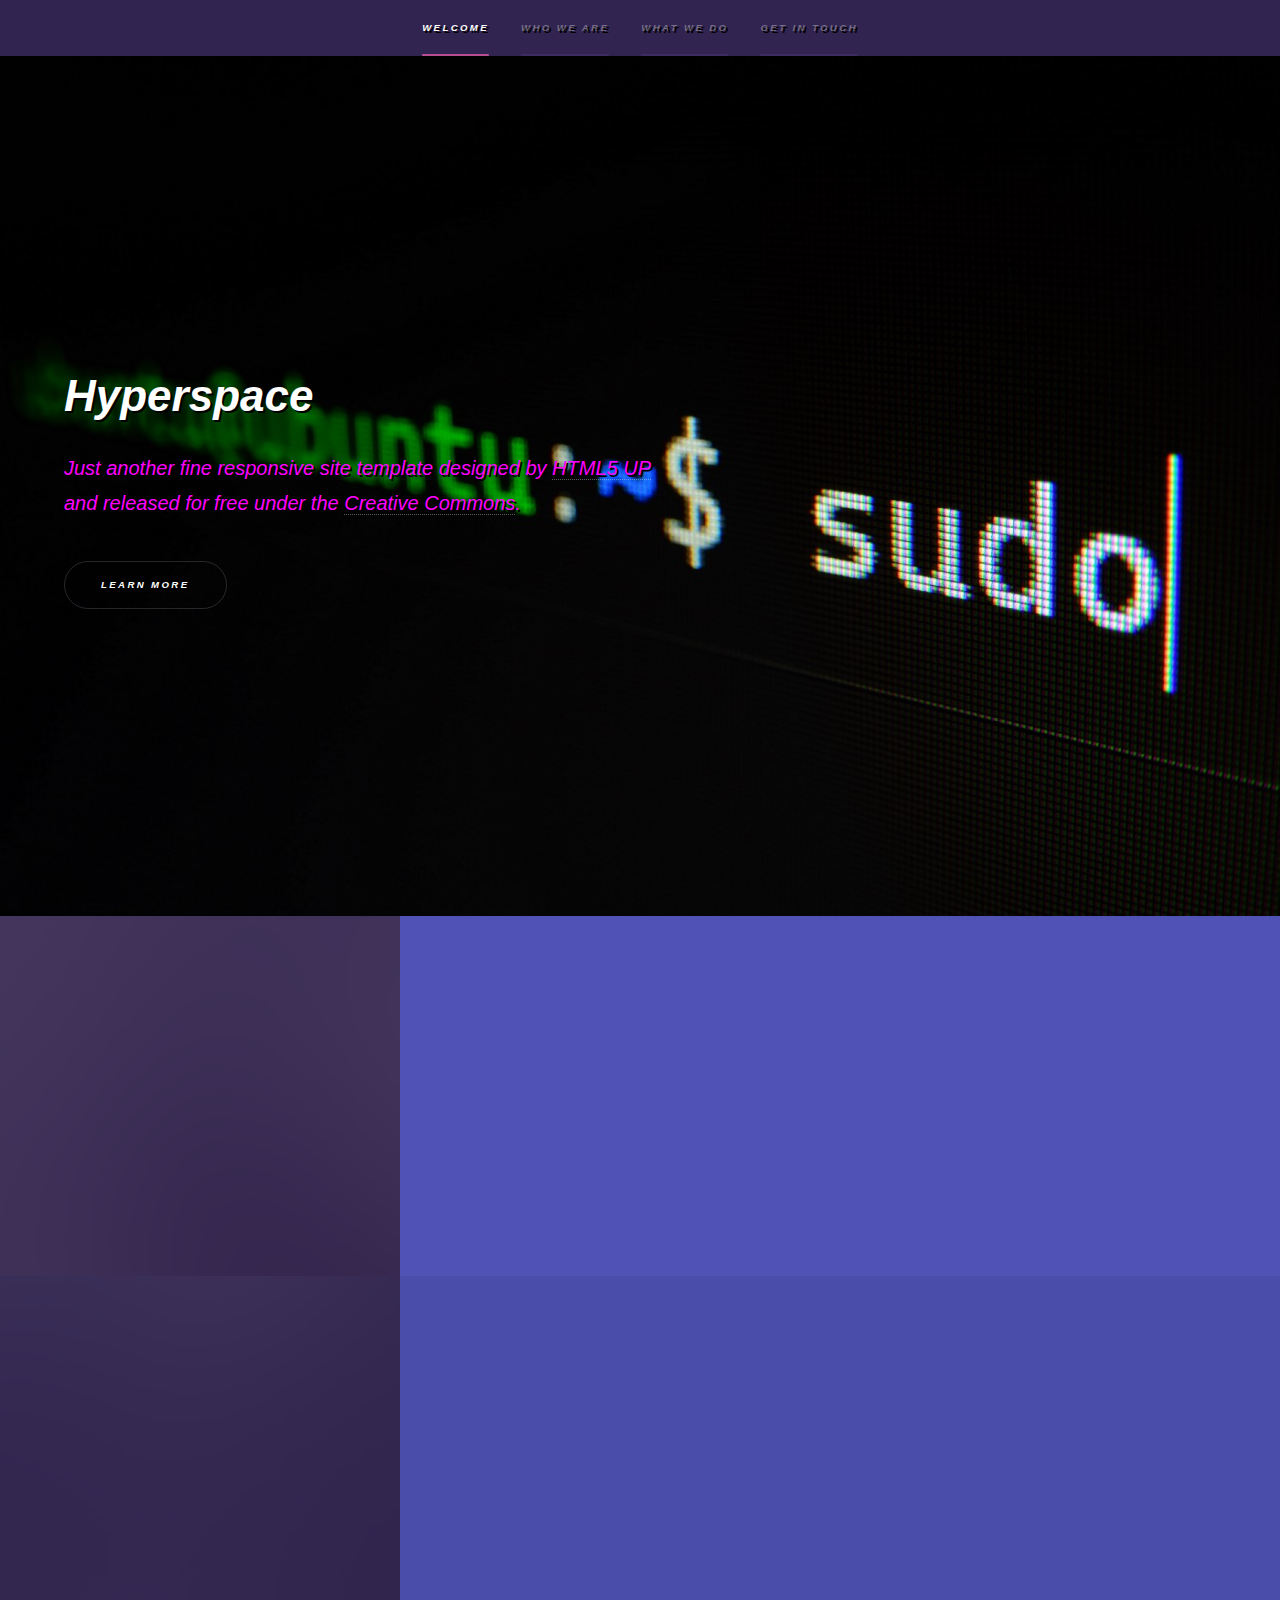
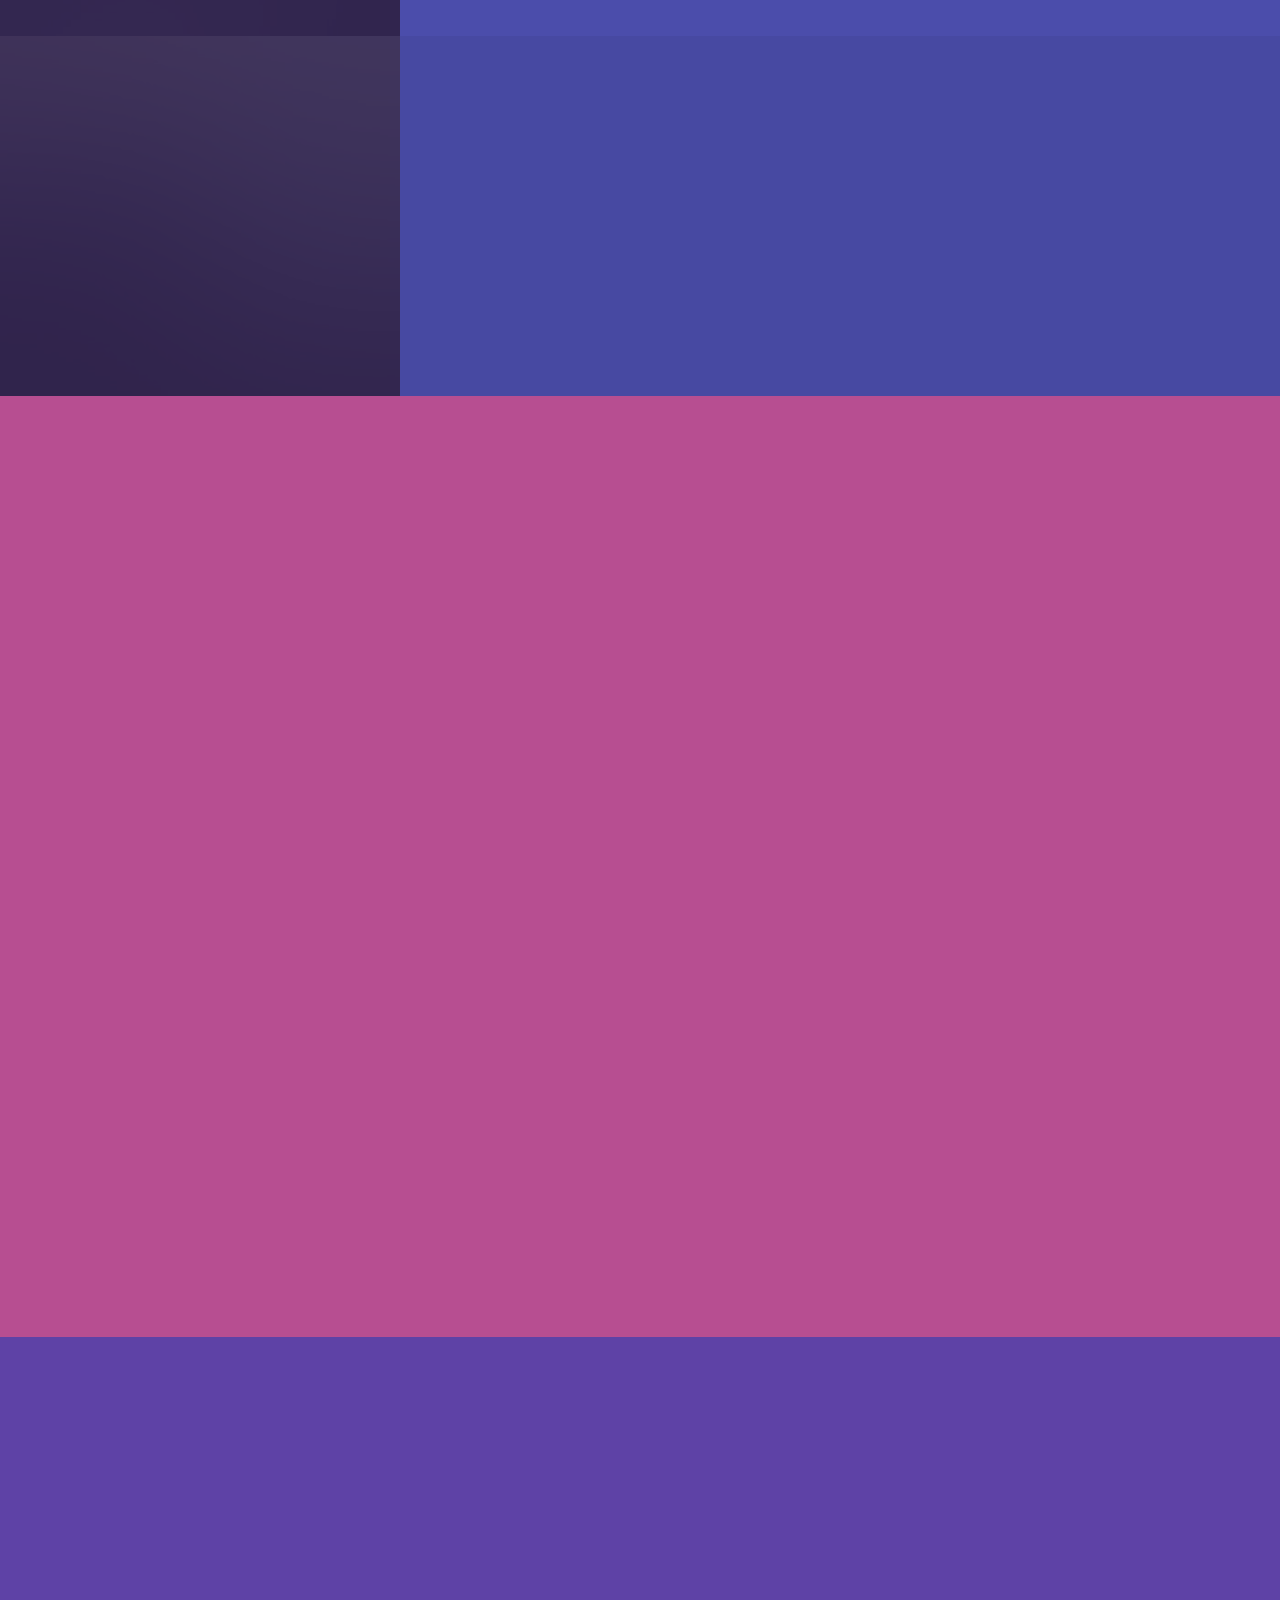
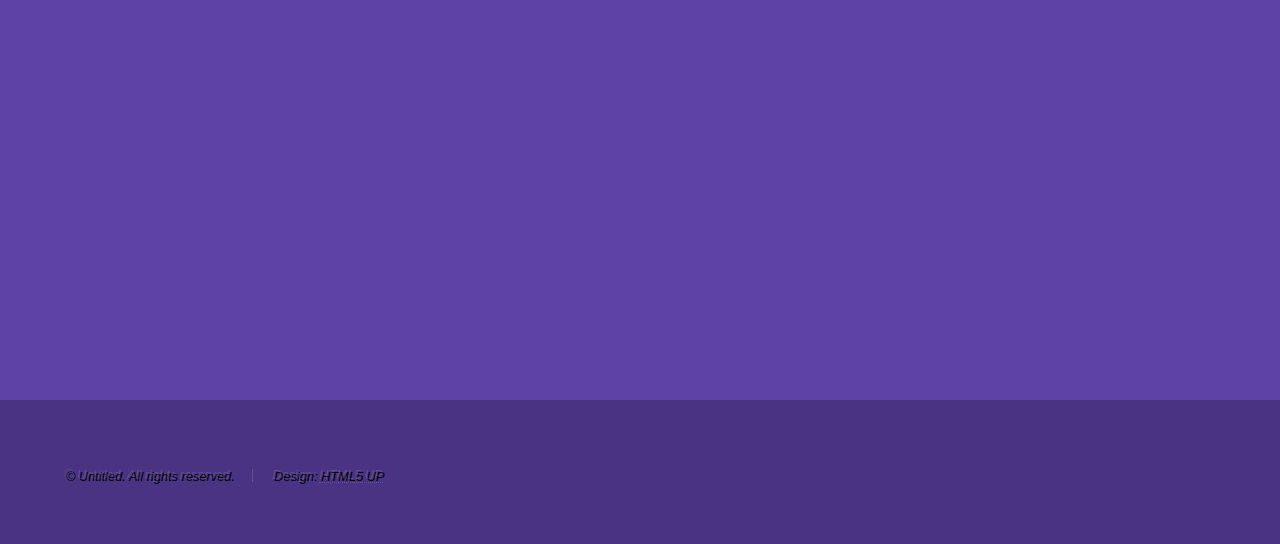
==== index-backup.html @ 80ec7b7c "j" ====
<!DOCTYPE HTML>
<!--
	Hyperspace by HTML5 UP
	html5up.net | @ajlkn
	Free for personal and commercial use under the CCA 3.0 license (html5up.net/license)
-->
<html>
	<head>
		<title>Hyperspace by HTML5 UP</title>
		<meta charset="utf-8" />
		<meta name="viewport" content="width=device-width, initial-scale=1, user-scalable=no" />
		<link rel="stylesheet" href="assets/css/main.css" />
		<noscript><link rel="stylesheet" href="assets/css/noscript.css" /></noscript>
	</head>
	<body class="is-preload">

		<!-- Sidebar -->
			<section id="sidebar">
				<div class="inner">
					<nav>
						<ul>
							<li><a href="#intro">Welcome</a></li>
							<li><a href="#one">Who we are</a></li>
							<li><a href="#two">What we do</a></li>
							<li><a href="#three">Get in touch</a></li>
						</ul>
					</nav>
				</div>
			</section>

		<!-- Wrapper -->
			<div id="wrapper">

				<!-- Intro -->
					<section id="intro" class="wrapper style1 fullscreen fade-up">
						<div class="inner">
							<h1>Hyperspace</h1>
							<p>Just another fine responsive site template designed by <a href="http://html5up.net">HTML5 UP</a><br />
							and released for free under the <a href="http://html5up.net/license">Creative Commons</a>.</p>
							<ul class="actions">
								<li><a href="#one" class="button scrolly">Learn more</a></li>
							</ul>
						</div>
					</section>

				<!-- One -->
					<section id="one" class="wrapper style2 spotlights">
						<section>
							<a href="#" class="image"><img src="images/pic01.jpg" alt="" data-position="center center" /></a>
							<div class="content">
								<div class="inner">
									<h2>Sed ipsum dolor</h2>
									<p>Phasellus convallis elit id ullamcorper pulvinar. Duis aliquam turpis mauris, eu ultricies erat malesuada quis. Aliquam dapibus.</p>
									<ul class="actions">
										<li><a href="generic.html" class="button">Learn more</a></li>
									</ul>
								</div>
							</div>
						</section>
						<section>
							<a href="#" class="image"><img src="images/pic02.jpg" alt="" data-position="top center" /></a>
							<div class="content">
								<div class="inner">
									<h2>Feugiat consequat</h2>
									<p>Phasellus convallis elit id ullamcorper pulvinar. Duis aliquam turpis mauris, eu ultricies erat malesuada quis. Aliquam dapibus.</p>
									<ul class="actions">
										<li><a href="generic.html" class="button">Learn more</a></li>
									</ul>
								</div>
							</div>
						</section>
						<section>
							<a href="#" class="image"><img src="images/pic03.jpg" alt="" data-position="25% 25%" /></a>
							<div class="content">
								<div class="inner">
									<h2>Ultricies aliquam</h2>
									<p>Phasellus convallis elit id ullamcorper pulvinar. Duis aliquam turpis mauris, eu ultricies erat malesuada quis. Aliquam dapibus.</p>
									<ul class="actions">
										<li><a href="generic.html" class="button">Learn more</a></li>
									</ul>
								</div>
							</div>
						</section>
					</section>

				<!-- Two -->
					<section id="two" class="wrapper style3 fade-up">
						<div class="inner">
							<h2>What we do</h2>
							<p>Phasellus convallis elit id ullamcorper pulvinar. Duis aliquam turpis mauris, eu ultricies erat malesuada quis. Aliquam dapibus, lacus eget hendrerit bibendum, urna est aliquam sem, sit amet imperdiet est velit quis lorem.</p>
							<div class="features">
								<section>
									<span class="icon solid major fa-code"></span>
									<h3>Lorem ipsum amet</h3>
									<p>Phasellus convallis elit id ullam corper amet et pulvinar. Duis aliquam turpis mauris, sed ultricies erat dapibus.</p>
								</section>
								<section>
									<span class="icon solid major fa-lock"></span>
									<h3>Aliquam sed nullam</h3>
									<p>Phasellus convallis elit id ullam corper amet et pulvinar. Duis aliquam turpis mauris, sed ultricies erat dapibus.</p>
								</section>
								<section>
									<span class="icon solid major fa-cog"></span>
									<h3>Sed erat ullam corper</h3>
									<p>Phasellus convallis elit id ullam corper amet et pulvinar. Duis aliquam turpis mauris, sed ultricies erat dapibus.</p>
								</section>
								<section>
									<span class="icon solid major fa-desktop"></span>
									<h3>Veroeros quis lorem</h3>
									<p>Phasellus convallis elit id ullam corper amet et pulvinar. Duis aliquam turpis mauris, sed ultricies erat dapibus.</p>
								</section>
								<section>
									<span class="icon solid major fa-link"></span>
									<h3>Urna quis bibendum</h3>
									<p>Phasellus convallis elit id ullam corper amet et pulvinar. Duis aliquam turpis mauris, sed ultricies erat dapibus.</p>
								</section>
								<section>
									<span class="icon major fa-gem"></span>
									<h3>Aliquam urna dapibus</h3>
									<p>Phasellus convallis elit id ullam corper amet et pulvinar. Duis aliquam turpis mauris, sed ultricies erat dapibus.</p>
								</section>
							</div>
							<ul class="actions">
								<li><a href="generic.html" class="button">Learn more</a></li>
							</ul>
						</div>
					</section>

				<!-- Three -->
					<section id="three" class="wrapper style1 fade-up">
						<div class="inner">
							<h2>Get in touch</h2>
							<p>Phasellus convallis elit id ullamcorper pulvinar. Duis aliquam turpis mauris, eu ultricies erat malesuada quis. Aliquam dapibus, lacus eget hendrerit bibendum, urna est aliquam sem, sit amet imperdiet est velit quis lorem.</p>
							<div class="split style1">
								<section>
									<form method="post" action="#">
										<div class="fields">
											<div class="field half">
												<label for="name">Name</label>
												<input type="text" name="name" id="name" />
											</div>
											<div class="field half">
												<label for="email">Email</label>
												<input type="text" name="email" id="email" />
											</div>
											<div class="field">
												<label for="message">Message</label>
												<textarea name="message" id="message" rows="5"></textarea>
											</div>
										</div>
										<ul class="actions">
											<li><a href="" class="button submit">Send Message</a></li>
										</ul>
									</form>
								</section>
								<section>
									<ul class="contact">
										<li>
											<h3>Address</h3>
											<span>12345 Somewhere Road #654<br />
											Nashville, TN 00000-0000<br />
											USA</span>
										</li>
										<li>
											<h3>Email</h3>
											<a href="#">user@untitled.tld</a>
										</li>
										<li>
											<h3>Phone</h3>
											<span>(000) 000-0000</span>
										</li>
										<li>
											<h3>Social</h3>
											<ul class="icons">
												<li><a href="#" class="icon brands fa-twitter"><span class="label">Twitter</span></a></li>
												<li><a href="#" class="icon brands fa-facebook-f"><span class="label">Facebook</span></a></li>
												<li><a href="#" class="icon brands fa-github"><span class="label">GitHub</span></a></li>
												<li><a href="#" class="icon brands fa-instagram"><span class="label">Instagram</span></a></li>
												<li><a href="#" class="icon brands fa-linkedin-in"><span class="label">LinkedIn</span></a></li>
											</ul>
										</li>
									</ul>
								</section>
							</div>
						</div>
					</section>

			</div>

		<!-- Footer -->
			<footer id="footer" class="wrapper style1-alt">
				<div class="inner">
					<ul class="menu">
						<li>&copy; Untitled. All rights reserved.</li><li>Design: <a href="http://html5up.net">HTML5 UP</a></li>
					</ul>
				</div>
			</footer>

		<!-- Scripts -->
			<script src="assets/js/jquery.min.js"></script>
			<script src="assets/js/jquery.scrollex.min.js"></script>
			<script src="assets/js/jquery.scrolly.min.js"></script>
			<script src="assets/js/browser.min.js"></script>
			<script src="assets/js/breakpoints.min.js"></script>
			<script src="assets/js/util.js"></script>
			<script src="assets/js/main.js"></script>

	</body>
</html>
---- assets/css/main.css ----
@import url(fontawesome-all.min.css);

/*
	Hyperspace by HTML5 UP
	html5up.net | @ajlkn
	Free for personal and commercial use under the CCA 3.0 license (html5up.net/license)
*/

html, body, div, span, applet, object,
iframe, h1, h2, h3, h4, h5, h6, p, blockquote,
pre, a, abbr, acronym, address, big, cite,
code, del, dfn, em, img, ins, kbd, q, s, samp,
small, strike, strong, sub, sup, tt, var, b,
u, i, center, dl, dt, dd, ol, ul, li, fieldset,
form, label, legend, table, caption, tbody,
tfoot, thead, tr, th, td, article, aside,
canvas, details, embed, figure, figcaption,
footer, header, hgroup, menu, nav, output, ruby,
section, summary, time, mark, audio, video {
	margin: 0;
	padding: 0;
	border: 0;
	font-size: 100%;
	font: inherit;
	vertical-align: baseline;}

article, aside, details, figcaption, figure,
footer, header, hgroup, menu, nav, section {
	display: block;}

body {
	line-height: 1;
}

ol, ul {
	list-style: none;
}

blockquote, q {
	quotes: none;
}

	blockquote:before, blockquote:after, q:before, q:after {
		content: '';
		content: none;
	}

table {
	border-collapse: collapse;
	border-spacing: 0;
}

body {
	-webkit-text-size-adjust: none;
}

mark {
	background-color: transparent;
	color: inherit;
}

input::-moz-focus-inner {
	border: 0;
	padding: 0;
}

input, select, textarea {
	-moz-appearance: none;
	-webkit-appearance: none;
	-ms-appearance: none;
	appearance: none;
}

/* Basic */

	@-ms-viewport {
		width: device-width;
	}

	body {
		-ms-overflow-style: scrollbar;
	}

	@media screen and (max-width: 480px) {

		html, body {
			min-width: 320px;
		}

	}

	html {
		box-sizing: border-box;
	}

	*, *:before, *:after {
		box-sizing: inherit;
	}

	body {
		background: #312450;
	}

		body.is-preload *, body.is-preload *:before, body.is-preload *:after {
			-moz-animation: none !important;
			-webkit-animation: none !important;
			-ms-animation: none !important;
			animation: none !important;
			-moz-transition: none !important;
			-webkit-transition: none !important;
			-ms-transition: none !important;
			transition: none !important;
		}

/* Type */

	body, input, select, textarea {
		color: rgba(255, 255, 255, 0.842);
		font-family: Arial, Helvetica, sans-serif;
		font-size: 16.5pt;
		font-weight: normal;
		line-height: 1.75;
		font-style: italic;
		text-shadow: 2px 2px black;
	}

		@media screen and (max-width: 1680px) {

			body, input, select, textarea {
				font-size: 13pt;
			}

		}

		@media screen and (max-width: 1280px) {

			body, input, select, textarea {
				font-size: 12pt;
			}

		}

		@media screen and (max-width: 360px) {

			body, input, select, textarea {
				font-size: 11pt;
			}

		}

	a {
		-moz-transition: color 0.2s ease, border-bottom-color 0.2s ease;
		-webkit-transition: color 0.2s ease, border-bottom-color 0.2s ease;
		-ms-transition: color 0.2s ease, border-bottom-color 0.2s ease;
		transition: color 0.2s ease, border-bottom-color 0.2s ease;
		border-bottom: dotted 1px rgba(255, 255, 255, 0.35);
		color: inherit;
		text-decoration: none;
	}

		a:hover {
			border-bottom-color: transparent;
			color: #ffffff;
		}

	strong, b {
		color: #ffffff;
		font-weight: bold;
	}

	em, i {
		font-style: italic;
	}

	p {
		margin: 0 0 2em 0;
	}

	h1, h2, h3, h4, h5, h6 {
		color: #ffffff;
		font-weight: bold;
		line-height: 1.5;
		margin: 0 0 0.5em 0;
	}

		h1 a, h2 a, h3 a, h4 a, h5 a, h6 a {
			color: inherit;
			text-decoration: none;
		}

	h1 {
		font-size: 2.75em;
	}

		h1.major {
			margin: 0 0 1.3em 0;
			position: relative;
			padding-bottom: 0.35em;
		}

			h1.major:after {
				background-image: -moz-linear-gradient(to right, #5e42a6, #b74e91);
				background-image: -webkit-linear-gradient(to right, #5e42a6, #b74e91);
				background-image: -ms-linear-gradient(to right, #5e42a6, #b74e91);
				background-image: linear-gradient(to right, #5e42a6, #b74e91);
				-moz-transition: max-width 0.2s ease;
				-webkit-transition: max-width 0.2s ease;
				-ms-transition: max-width 0.2s ease;
				transition: max-width 0.2s ease;
				border-radius: 0.2em;
				bottom: 0;
				content: '';
				height: 0.05em;
				position: absolute;
				right: 0;
				width: 100%;
			}

	h2 {
		font-size: 1.75em;
	}

	h3 {
		font-size: 1.1em;
	}

	h4 {
		font-size: 1em;
	}

	h5 {
		font-size: 0.8em;
	}

	h6 {
		font-size: 0.6em;
	}

	@media screen and (max-width: 736px) {

		h1 {
			font-size: 2em;
		}

		h2 {
			font-size: 1.25em;
		}

		h3 {
			font-size: 1em;
		}

		h4 {
			font-size: 0.8em;
		}

		h5 {
			font-size: 0.6em;
		}

		h6 {
			font-size: 0.6em;
		}

	}

	sub {
		font-size: 0.8em;
		position: relative;
		top: 0.5em;
	}

	sup {
		font-size: 0.8em;
		position: relative;
		top: -0.5em;
	}

	blockquote {
		border-left: solid 4px rgba(255, 255, 255, 0.15);
		font-style: italic;
		margin: 0 0 2em 0;
		padding: 0.5em 0 0.5em 2em;
	}

	code {
		background: rgba(255, 255, 255, 0.05);
		border-radius: 0.25em;
		border: solid 1px rgba(255, 255, 255, 0.15);
		font-family: "Courier New", monospace;
		font-size: 0.9em;
		margin: 0 0.25em;
		padding: 0.25em 0.65em;
	}

	pre {
		-webkit-overflow-scrolling: touch;
		font-family: "Courier New", monospace;
		font-size: 0.9em;
		margin: 0 0 2em 0;
	}

		pre code {
			display: block;
			line-height: 1.75em;
			padding: 1em 1.5em;
			overflow-x: auto;
		}

	hr {
		border: 0;
		border-bottom: solid 1px rgba(255, 255, 255, 0.15);
		margin: 2em 0;
	}

		hr.major {
			margin: 3em 0;
		}

	.align-left {
		text-align: left;
	}

	.align-center {
		text-align: center;
	}

	.align-right {
		text-align: right;
	}

/* Row */

	.row {
		display: flex;
		flex-wrap: wrap;
		box-sizing: border-box;
		align-items: stretch;
	}

		.row > * {
			box-sizing: border-box;
		}

		.row.gtr-uniform > * > :last-child {
			margin-bottom: 0;
		}

		.row.aln-left {
			justify-content: flex-start;
		}

		.row.aln-center {
			justify-content: center;
		}

		.row.aln-right {
			justify-content: flex-end;
		}

		.row.aln-top {
			align-items: flex-start;
		}

		.row.aln-middle {
			align-items: center;
		}

		.row.aln-bottom {
			align-items: flex-end;
		}

		.row > .imp {
			order: -1;
		}

		.row > .col-1 {
			width: 8.33333%;
		}

		.row > .off-1 {
			margin-left: 8.33333%;
		}

		.row > .col-2 {
			width: 16.66667%;
		}

		.row > .off-2 {
			margin-left: 16.66667%;
		}

		.row > .col-3 {
			width: 25%;
		}

		.row > .off-3 {
			margin-left: 25%;
		}

		.row > .col-4 {
			width: 33.33333%;
		}

		.row > .off-4 {
			margin-left: 33.33333%;
		}

		.row > .col-5 {
			width: 41.66667%;
		}

		.row > .off-5 {
			margin-left: 41.66667%;
		}

		.row > .col-6 {
			width: 50%;
		}

		.row > .off-6 {
			margin-left: 50%;
		}

		.row > .col-7 {
			width: 58.33333%;
		}

		.row > .off-7 {
			margin-left: 58.33333%;
		}

		.row > .col-8 {
			width: 66.66667%;
		}

		.row > .off-8 {
			margin-left: 66.66667%;
		}

		.row > .col-9 {
			width: 75%;
		}

		.row > .off-9 {
			margin-left: 75%;
		}

		.row > .col-10 {
			width: 83.33333%;
		}

		.row > .off-10 {
			margin-left: 83.33333%;
		}

		.row > .col-11 {
			width: 91.66667%;
		}

		.row > .off-11 {
			margin-left: 91.66667%;
		}

		.row > .col-12 {
			width: 100%;
		}

		.row > .off-12 {
			margin-left: 100%;
		}

		.row.gtr-0 {
			margin-top: 0;
			margin-left: 0em;
		}

			.row.gtr-0 > * {
				padding: 0 0 0 0em;
			}

			.row.gtr-0.gtr-uniform {
				margin-top: 0em;
			}

				.row.gtr-0.gtr-uniform > * {
					padding-top: 0em;
				}

		.row.gtr-25 {
			margin-top: 0;
			margin-left: -0.375em;
		}

			.row.gtr-25 > * {
				padding: 0 0 0 0.375em;
			}

			.row.gtr-25.gtr-uniform {
				margin-top: -0.375em;
			}

				.row.gtr-25.gtr-uniform > * {
					padding-top: 0.375em;
				}

		.row.gtr-50 {
			margin-top: 0;
			margin-left: -0.75em;
		}

			.row.gtr-50 > * {
				padding: 0 0 0 0.75em;
			}

			.row.gtr-50.gtr-uniform {
				margin-top: -0.75em;
			}

				.row.gtr-50.gtr-uniform > * {
					padding-top: 0.75em;
				}

		.row {
			margin-top: 0;
			margin-left: -1.5em;
		}

			.row > * {
				padding: 0 0 0 1.5em;
			}

			.row.gtr-uniform {
				margin-top: -1.5em;
			}

				.row.gtr-uniform > * {
					padding-top: 1.5em;
				}

		.row.gtr-150 {
			margin-top: 0;
			margin-left: -2.25em;
		}

			.row.gtr-150 > * {
				padding: 0 0 0 2.25em;
			}

			.row.gtr-150.gtr-uniform {
				margin-top: -2.25em;
			}

				.row.gtr-150.gtr-uniform > * {
					padding-top: 2.25em;
				}

		.row.gtr-200 {
			margin-top: 0;
			margin-left: -3em;
		}

			.row.gtr-200 > * {
				padding: 0 0 0 3em;
			}

			.row.gtr-200.gtr-uniform {
				margin-top: -3em;
			}

				.row.gtr-200.gtr-uniform > * {
					padding-top: 3em;
				}

		@media screen and (max-width: 1680px) {

			.row {
				display: flex;
				flex-wrap: wrap;
				box-sizing: border-box;
				align-items: stretch;
			}

				.row > * {
					box-sizing: border-box;
				}

				.row.gtr-uniform > * > :last-child {
					margin-bottom: 0;
				}

				.row.aln-left {
					justify-content: flex-start;
				}

				.row.aln-center {
					justify-content: center;
				}

				.row.aln-right {
					justify-content: flex-end;
				}

				.row.aln-top {
					align-items: flex-start;
				}

				.row.aln-middle {
					align-items: center;
				}

				.row.aln-bottom {
					align-items: flex-end;
				}

				.row > .imp-xlarge {
					order: -1;
				}

				.row > .col-1-xlarge {
					width: 8.33333%;
				}

				.row > .off-1-xlarge {
					margin-left: 8.33333%;
				}

				.row > .col-2-xlarge {
					width: 16.66667%;
				}

				.row > .off-2-xlarge {
					margin-left: 16.66667%;
				}

				.row > .col-3-xlarge {
					width: 25%;
				}

				.row > .off-3-xlarge {
					margin-left: 25%;
				}

				.row > .col-4-xlarge {
					width: 33.33333%;
				}

				.row > .off-4-xlarge {
					margin-left: 33.33333%;
				}

				.row > .col-5-xlarge {
					width: 41.66667%;
				}

				.row > .off-5-xlarge {
					margin-left: 41.66667%;
				}

				.row > .col-6-xlarge {
					width: 50%;
				}

				.row > .off-6-xlarge {
					margin-left: 50%;
				}

				.row > .col-7-xlarge {
					width: 58.33333%;
				}

				.row > .off-7-xlarge {
					margin-left: 58.33333%;
				}

				.row > .col-8-xlarge {
					width: 66.66667%;
				}

				.row > .off-8-xlarge {
					margin-left: 66.66667%;
				}

				.row > .col-9-xlarge {
					width: 75%;
				}

				.row > .off-9-xlarge {
					margin-left: 75%;
				}

				.row > .col-10-xlarge {
					width: 83.33333%;
				}

				.row > .off-10-xlarge {
					margin-left: 83.33333%;
				}

				.row > .col-11-xlarge {
					width: 91.66667%;
				}

				.row > .off-11-xlarge {
					margin-left: 91.66667%;
				}

				.row > .col-12-xlarge {
					width: 100%;
				}

				.row > .off-12-xlarge {
					margin-left: 100%;
				}

				.row.gtr-0 {
					margin-top: 0;
					margin-left: 0em;
				}

					.row.gtr-0 > * {
						padding: 0 0 0 0em;
					}

					.row.gtr-0.gtr-uniform {
						margin-top: 0em;
					}

						.row.gtr-0.gtr-uniform > * {
							padding-top: 0em;
						}

				.row.gtr-25 {
					margin-top: 0;
					margin-left: -0.375em;
				}

					.row.gtr-25 > * {
						padding: 0 0 0 0.375em;
					}

					.row.gtr-25.gtr-uniform {
						margin-top: -0.375em;
					}

						.row.gtr-25.gtr-uniform > * {
							padding-top: 0.375em;
						}

				.row.gtr-50 {
					margin-top: 0;
					margin-left: -0.75em;
				}

					.row.gtr-50 > * {
						padding: 0 0 0 0.75em;
					}

					.row.gtr-50.gtr-uniform {
						margin-top: -0.75em;
					}

						.row.gtr-50.gtr-uniform > * {
							padding-top: 0.75em;
						}

				.row {
					margin-top: 0;
					margin-left: -1.5em;
				}

					.row > * {
						padding: 0 0 0 1.5em;
					}

					.row.gtr-uniform {
						margin-top: -1.5em;
					}

						.row.gtr-uniform > * {
							padding-top: 1.5em;
						}

				.row.gtr-150 {
					margin-top: 0;
					margin-left: -2.25em;
				}

					.row.gtr-150 > * {
						padding: 0 0 0 2.25em;
					}

					.row.gtr-150.gtr-uniform {
						margin-top: -2.25em;
					}

						.row.gtr-150.gtr-uniform > * {
							padding-top: 2.25em;
						}

				.row.gtr-200 {
					margin-top: 0;
					margin-left: -3em;
				}

					.row.gtr-200 > * {
						padding: 0 0 0 3em;
					}

					.row.gtr-200.gtr-uniform {
						margin-top: -3em;
					}

						.row.gtr-200.gtr-uniform > * {
							padding-top: 3em;
						}

		}

		@media screen and (max-width: 1280px) {

			.row {
				display: flex;
				flex-wrap: wrap;
				box-sizing: border-box;
				align-items: stretch;
			}

				.row > * {
					box-sizing: border-box;
				}

				.row.gtr-uniform > * > :last-child {
					margin-bottom: 0;
				}

				.row.aln-left {
					justify-content: flex-start;
				}

				.row.aln-center {
					justify-content: center;
				}

				.row.aln-right {
					justify-content: flex-end;
				}

				.row.aln-top {
					align-items: flex-start;
				}

				.row.aln-middle {
					align-items: center;
				}

				.row.aln-bottom {
					align-items: flex-end;
				}

				.row > .imp-large {
					order: -1;
				}

				.row > .col-1-large {
					width: 8.33333%;
				}

				.row > .off-1-large {
					margin-left: 8.33333%;
				}

				.row > .col-2-large {
					width: 16.66667%;
				}

				.row > .off-2-large {
					margin-left: 16.66667%;
				}

				.row > .col-3-large {
					width: 25%;
				}

				.row > .off-3-large {
					margin-left: 25%;
				}

				.row > .col-4-large {
					width: 33.33333%;
				}

				.row > .off-4-large {
					margin-left: 33.33333%;
				}

				.row > .col-5-large {
					width: 41.66667%;
				}

				.row > .off-5-large {
					margin-left: 41.66667%;
				}

				.row > .col-6-large {
					width: 50%;
				}

				.row > .off-6-large {
					margin-left: 50%;
				}

				.row > .col-7-large {
					width: 58.33333%;
				}

				.row > .off-7-large {
					margin-left: 58.33333%;
				}

				.row > .col-8-large {
					width: 66.66667%;
				}

				.row > .off-8-large {
					margin-left: 66.66667%;
				}

				.row > .col-9-large {
					width: 75%;
				}

				.row > .off-9-large {
					margin-left: 75%;
				}

				.row > .col-10-large {
					width: 83.33333%;
				}

				.row > .off-10-large {
					margin-left: 83.33333%;
				}

				.row > .col-11-large {
					width: 91.66667%;
				}

				.row > .off-11-large {
					margin-left: 91.66667%;
				}

				.row > .col-12-large {
					width: 100%;
				}

				.row > .off-12-large {
					margin-left: 100%;
				}

				.row.gtr-0 {
					margin-top: 0;
					margin-left: 0em;
				}

					.row.gtr-0 > * {
						padding: 0 0 0 0em;
					}

					.row.gtr-0.gtr-uniform {
						margin-top: 0em;
					}

						.row.gtr-0.gtr-uniform > * {
							padding-top: 0em;
						}

				.row.gtr-25 {
					margin-top: 0;
					margin-left: -0.375em;
				}

					.row.gtr-25 > * {
						padding: 0 0 0 0.375em;
					}

					.row.gtr-25.gtr-uniform {
						margin-top: -0.375em;
					}

						.row.gtr-25.gtr-uniform > * {
							padding-top: 0.375em;
						}

				.row.gtr-50 {
					margin-top: 0;
					margin-left: -0.75em;
				}

					.row.gtr-50 > * {
						padding: 0 0 0 0.75em;
					}

					.row.gtr-50.gtr-uniform {
						margin-top: -0.75em;
					}

						.row.gtr-50.gtr-uniform > * {
							padding-top: 0.75em;
						}

				.row {
					margin-top: 0;
					margin-left: -1.5em;
				}

					.row > * {
						padding: 0 0 0 1.5em;
					}

					.row.gtr-uniform {
						margin-top: -1.5em;
					}

						.row.gtr-uniform > * {
							padding-top: 1.5em;
						}

				.row.gtr-150 {
					margin-top: 0;
					margin-left: -2.25em;
				}

					.row.gtr-150 > * {
						padding: 0 0 0 2.25em;
					}

					.row.gtr-150.gtr-uniform {
						margin-top: -2.25em;
					}

						.row.gtr-150.gtr-uniform > * {
							padding-top: 2.25em;
						}

				.row.gtr-200 {
					margin-top: 0;
					margin-left: -3em;
				}

					.row.gtr-200 > * {
						padding: 0 0 0 3em;
					}

					.row.gtr-200.gtr-uniform {
						margin-top: -3em;
					}

						.row.gtr-200.gtr-uniform > * {
							padding-top: 3em;
						}

		}

		@media screen and (max-width: 980px) {

			.row {
				display: flex;
				flex-wrap: wrap;
				box-sizing: border-box;
				align-items: stretch;
			}

				.row > * {
					box-sizing: border-box;
				}

				.row.gtr-uniform > * > :last-child {
					margin-bottom: 0;
				}

				.row.aln-left {
					justify-content: flex-start;
				}

				.row.aln-center {
					justify-content: center;
				}

				.row.aln-right {
					justify-content: flex-end;
				}

				.row.aln-top {
					align-items: flex-start;
				}

				.row.aln-middle {
					align-items: center;
				}

				.row.aln-bottom {
					align-items: flex-end;
				}

				.row > .imp-medium {
					order: -1;
				}

				.row > .col-1-medium {
					width: 8.33333%;
				}

				.row > .off-1-medium {
					margin-left: 8.33333%;
				}

				.row > .col-2-medium {
					width: 16.66667%;
				}

				.row > .off-2-medium {
					margin-left: 16.66667%;
				}

				.row > .col-3-medium {
					width: 25%;
				}

				.row > .off-3-medium {
					margin-left: 25%;
				}

				.row > .col-4-medium {
					width: 33.33333%;
				}

				.row > .off-4-medium {
					margin-left: 33.33333%;
				}

				.row > .col-5-medium {
					width: 41.66667%;
				}

				.row > .off-5-medium {
					margin-left: 41.66667%;
				}

				.row > .col-6-medium {
					width: 50%;
				}

				.row > .off-6-medium {
					margin-left: 50%;
				}

				.row > .col-7-medium {
					width: 58.33333%;
				}

				.row > .off-7-medium {
					margin-left: 58.33333%;
				}

				.row > .col-8-medium {
					width: 66.66667%;
				}

				.row > .off-8-medium {
					margin-left: 66.66667%;
				}

				.row > .col-9-medium {
					width: 75%;
				}

				.row > .off-9-medium {
					margin-left: 75%;
				}

				.row > .col-10-medium {
					width: 83.33333%;
				}

				.row > .off-10-medium {
					margin-left: 83.33333%;
				}

				.row > .col-11-medium {
					width: 91.66667%;
				}

				.row > .off-11-medium {
					margin-left: 91.66667%;
				}

				.row > .col-12-medium {
					width: 100%;
				}

				.row > .off-12-medium {
					margin-left: 100%;
				}

				.row.gtr-0 {
					margin-top: 0;
					margin-left: 0em;
				}

					.row.gtr-0 > * {
						padding: 0 0 0 0em;
					}

					.row.gtr-0.gtr-uniform {
						margin-top: 0em;
					}

						.row.gtr-0.gtr-uniform > * {
							padding-top: 0em;
						}

				.row.gtr-25 {
					margin-top: 0;
					margin-left: -0.375em;
				}

					.row.gtr-25 > * {
						padding: 0 0 0 0.375em;
					}

					.row.gtr-25.gtr-uniform {
						margin-top: -0.375em;
					}

						.row.gtr-25.gtr-uniform > * {
							padding-top: 0.375em;
						}

				.row.gtr-50 {
					margin-top: 0;
					margin-left: -0.75em;
				}

					.row.gtr-50 > * {
						padding: 0 0 0 0.75em;
					}

					.row.gtr-50.gtr-uniform {
						margin-top: -0.75em;
					}

						.row.gtr-50.gtr-uniform > * {
							padding-top: 0.75em;
						}

				.row {
					margin-top: 0;
					margin-left: -1.5em;
				}

					.row > * {
						padding: 0 0 0 1.5em;
					}

					.row.gtr-uniform {
						margin-top: -1.5em;
					}

						.row.gtr-uniform > * {
							padding-top: 1.5em;
						}

				.row.gtr-150 {
					margin-top: 0;
					margin-left: -2.25em;
				}

					.row.gtr-150 > * {
						padding: 0 0 0 2.25em;
					}

					.row.gtr-150.gtr-uniform {
						margin-top: -2.25em;
					}

						.row.gtr-150.gtr-uniform > * {
							padding-top: 2.25em;
						}

				.row.gtr-200 {
					margin-top: 0;
					margin-left: -3em;
				}

					.row.gtr-200 > * {
						padding: 0 0 0 3em;
					}

					.row.gtr-200.gtr-uniform {
						margin-top: -3em;
					}

						.row.gtr-200.gtr-uniform > * {
							padding-top: 3em;
						}

		}

		@media screen and (max-width: 736px) {

			.row {
				display: flex;
				flex-wrap: wrap;
				box-sizing: border-box;
				align-items: stretch;
			}

				.row > * {
					box-sizing: border-box;
				}

				.row.gtr-uniform > * > :last-child {
					margin-bottom: 0;
				}

				.row.aln-left {
					justify-content: flex-start;
				}

				.row.aln-center {
					justify-content: center;
				}

				.row.aln-right {
					justify-content: flex-end;
				}

				.row.aln-top {
					align-items: flex-start;
				}

				.row.aln-middle {
					align-items: center;
				}

				.row.aln-bottom {
					align-items: flex-end;
				}

				.row > .imp-small {
					order: -1;
				}

				.row > .col-1-small {
					width: 8.33333%;
				}

				.row > .off-1-small {
					margin-left: 8.33333%;
				}

				.row > .col-2-small {
					width: 16.66667%;
				}

				.row > .off-2-small {
					margin-left: 16.66667%;
				}

				.row > .col-3-small {
					width: 25%;
				}

				.row > .off-3-small {
					margin-left: 25%;
				}

				.row > .col-4-small {
					width: 33.33333%;
				}

				.row > .off-4-small {
					margin-left: 33.33333%;
				}

				.row > .col-5-small {
					width: 41.66667%;
				}

				.row > .off-5-small {
					margin-left: 41.66667%;
				}

				.row > .col-6-small {
					width: 50%;
				}

				.row > .off-6-small {
					margin-left: 50%;
				}

				.row > .col-7-small {
					width: 58.33333%;
				}

				.row > .off-7-small {
					margin-left: 58.33333%;
				}

				.row > .col-8-small {
					width: 66.66667%;
				}

				.row > .off-8-small {
					margin-left: 66.66667%;
				}

				.row > .col-9-small {
					width: 75%;
				}

				.row > .off-9-small {
					margin-left: 75%;
				}

				.row > .col-10-small {
					width: 83.33333%;
				}

				.row > .off-10-small {
					margin-left: 83.33333%;
				}

				.row > .col-11-small {
					width: 91.66667%;
				}

				.row > .off-11-small {
					margin-left: 91.66667%;
				}

				.row > .col-12-small {
					width: 100%;
				}

				.row > .off-12-small {
					margin-left: 100%;
				}

				.row.gtr-0 {
					margin-top: 0;
					margin-left: 0em;
				}

					.row.gtr-0 > * {
						padding: 0 0 0 0em;
					}

					.row.gtr-0.gtr-uniform {
						margin-top: 0em;
					}

						.row.gtr-0.gtr-uniform > * {
							padding-top: 0em;
						}

				.row.gtr-25 {
					margin-top: 0;
					margin-left: -0.375em;
				}

					.row.gtr-25 > * {
						padding: 0 0 0 0.375em;
					}

					.row.gtr-25.gtr-uniform {
						margin-top: -0.375em;
					}

						.row.gtr-25.gtr-uniform > * {
							padding-top: 0.375em;
						}

				.row.gtr-50 {
					margin-top: 0;
					margin-left: -0.75em;
				}

					.row.gtr-50 > * {
						padding: 0 0 0 0.75em;
					}

					.row.gtr-50.gtr-uniform {
						margin-top: -0.75em;
					}

						.row.gtr-50.gtr-uniform > * {
							padding-top: 0.75em;
						}

				.row {
					margin-top: 0;
					margin-left: -1.5em;
				}

					.row > * {
						padding: 0 0 0 1.5em;
					}

					.row.gtr-uniform {
						margin-top: -1.5em;
					}

						.row.gtr-uniform > * {
							padding-top: 1.5em;
						}

				.row.gtr-150 {
					margin-top: 0;
					margin-left: -2.25em;
				}

					.row.gtr-150 > * {
						padding: 0 0 0 2.25em;
					}

					.row.gtr-150.gtr-uniform {
						margin-top: -2.25em;
					}

						.row.gtr-150.gtr-uniform > * {
							padding-top: 2.25em;
						}

				.row.gtr-200 {
					margin-top: 0;
					margin-left: -3em;
				}

					.row.gtr-200 > * {
						padding: 0 0 0 3em;
					}

					.row.gtr-200.gtr-uniform {
						margin-top: -3em;
					}

						.row.gtr-200.gtr-uniform > * {
							padding-top: 3em;
						}

		}

		@media screen and (max-width: 480px) {

			.row {
				display: flex;
				flex-wrap: wrap;
				box-sizing: border-box;
				align-items: stretch;
			}

				.row > * {
					box-sizing: border-box;
				}

				.row.gtr-uniform > * > :last-child {
					margin-bottom: 0;
				}

				.row.aln-left {
					justify-content: flex-start;
				}

				.row.aln-center {
					justify-content: center;
				}

				.row.aln-right {
					justify-content: flex-end;
				}

				.row.aln-top {
					align-items: flex-start;
				}

				.row.aln-middle {
					align-items: center;
				}

				.row.aln-bottom {
					align-items: flex-end;
				}

				.row > .imp-xsmall {
					order: -1;
				}

				.row > .col-1-xsmall {
					width: 8.33333%;
				}

				.row > .off-1-xsmall {
					margin-left: 8.33333%;
				}

				.row > .col-2-xsmall {
					width: 16.66667%;
				}

				.row > .off-2-xsmall {
					margin-left: 16.66667%;
				}

				.row > .col-3-xsmall {
					width: 25%;
				}

				.row > .off-3-xsmall {
					margin-left: 25%;
				}

				.row > .col-4-xsmall {
					width: 33.33333%;
				}

				.row > .off-4-xsmall {
					margin-left: 33.33333%;
				}

				.row > .col-5-xsmall {
					width: 41.66667%;
				}

				.row > .off-5-xsmall {
					margin-left: 41.66667%;
				}

				.row > .col-6-xsmall {
					width: 50%;
				}

				.row > .off-6-xsmall {
					margin-left: 50%;
				}

				.row > .col-7-xsmall {
					width: 58.33333%;
				}

				.row > .off-7-xsmall {
					margin-left: 58.33333%;
				}

				.row > .col-8-xsmall {
					width: 66.66667%;
				}

				.row > .off-8-xsmall {
					margin-left: 66.66667%;
				}

				.row > .col-9-xsmall {
					width: 75%;
				}

				.row > .off-9-xsmall {
					margin-left: 75%;
				}

				.row > .col-10-xsmall {
					width: 83.33333%;
				}

				.row > .off-10-xsmall {
					margin-left: 83.33333%;
				}

				.row > .col-11-xsmall {
					width: 91.66667%;
				}

				.row > .off-11-xsmall {
					margin-left: 91.66667%;
				}

				.row > .col-12-xsmall {
					width: 100%;
				}

				.row > .off-12-xsmall {
					margin-left: 100%;
				}

				.row.gtr-0 {
					margin-top: 0;
					margin-left: 0em;
				}

					.row.gtr-0 > * {
						padding: 0 0 0 0em;
					}

					.row.gtr-0.gtr-uniform {
						margin-top: 0em;
					}

						.row.gtr-0.gtr-uniform > * {
							padding-top: 0em;
						}

				.row.gtr-25 {
					margin-top: 0;
					margin-left: -0.375em;
				}

					.row.gtr-25 > * {
						padding: 0 0 0 0.375em;
					}

					.row.gtr-25.gtr-uniform {
						margin-top: -0.375em;
					}

						.row.gtr-25.gtr-uniform > * {
							padding-top: 0.375em;
						}

				.row.gtr-50 {
					margin-top: 0;
					margin-left: -0.75em;
				}

					.row.gtr-50 > * {
						padding: 0 0 0 0.75em;
					}

					.row.gtr-50.gtr-uniform {
						margin-top: -0.75em;
					}

						.row.gtr-50.gtr-uniform > * {
							padding-top: 0.75em;
						}

				.row {
					margin-top: 0;
					margin-left: -1.5em;
				}

					.row > * {
						padding: 0 0 0 1.5em;
					}

					.row.gtr-uniform {
						margin-top: -1.5em;
					}

						.row.gtr-uniform > * {
							padding-top: 1.5em;
						}

				.row.gtr-150 {
					margin-top: 0;
					margin-left: -2.25em;
				}

					.row.gtr-150 > * {
						padding: 0 0 0 2.25em;
					}

					.row.gtr-150.gtr-uniform {
						margin-top: -2.25em;
					}

						.row.gtr-150.gtr-uniform > * {
							padding-top: 2.25em;
						}

				.row.gtr-200 {
					margin-top: 0;
					margin-left: -3em;
				}

					.row.gtr-200 > * {
						padding: 0 0 0 3em;
					}

					.row.gtr-200.gtr-uniform {
						margin-top: -3em;
					}

						.row.gtr-200.gtr-uniform > * {
							padding-top: 3em;
						}

		}

/* Box */

	.box {
		border-radius: 0.25em;
		border: solid 1px rgba(255, 255, 255, 0.15);
		margin-bottom: 2em;
		padding: 1.5em;
	}

		.box > :last-child,
		.box > :last-child > :last-child,
		.box > :last-child > :last-child > :last-child {
			margin-bottom: 0;
		}

		.box.alt {
			border: 0;
			border-radius: 0;
			padding: 0;
		}

/* Button */

	input[type="submit"],
	input[type="reset"],
	input[type="button"],
	button,
	.button {
		-moz-appearance: none;
		-webkit-appearance: none;
		-ms-appearance: none;
		appearance: none;
		-moz-transition: border-color 0.2s ease;
		-webkit-transition: border-color 0.2s ease;
		-ms-transition: border-color 0.2s ease;
		transition: border-color 0.2s ease;
		background-color: transparent;
		border: solid 1px !important;
		border-color: rgba(255, 255, 255, 0.15) !important;
		border-radius: 3em;
		color: #ffffff !important;
		cursor: pointer;
		display: inline-block;
		font-size: 0.6em;
		font-weight: bold;
		height: calc(4.75em + 2px);
		letter-spacing: 0.25em;
		line-height: 4.75em;
		outline: 0;
		padding: 0 3.75em;
		position: relative;
		text-align: center;
		text-decoration: none;
		text-transform: uppercase;
		white-space: nowrap;
	}

		input[type="submit"]:after,
		input[type="reset"]:after,
		input[type="button"]:after,
		button:after,
		.button:after {
			-moz-transform: scale(0.25);
			-webkit-transform: scale(0.25);
			-ms-transform: scale(0.25);
			transform: scale(0.25);
			pointer-events: none;
			-moz-transition: opacity 0.2s ease, -moz-transform 0.2s ease;
			-webkit-transition: opacity 0.2s ease, -webkit-transform 0.2s ease;
			-ms-transition: opacity 0.2s ease, -ms-transform 0.2s ease;
			transition: opacity 0.2s ease, transform 0.2s ease;
			background: #ffffff;
			border-radius: 3em;
			content: '';
			height: 100%;
			left: 0;
			opacity: 0;
			position: absolute;
			top: 0;
			width: 100%;
		}

		input[type="submit"].icon:before,
		input[type="reset"].icon:before,
		input[type="button"].icon:before,
		button.icon:before,
		.button.icon:before {
			margin-right: 0.75em;
		}

		input[type="submit"].fit,
		input[type="reset"].fit,
		input[type="button"].fit,
		button.fit,
		.button.fit {
			width: 100%;
		}

		input[type="submit"].small,
		input[type="reset"].small,
		input[type="button"].small,
		button.small,
		.button.small {
			font-size: 0.4em;
		}

		input[type="submit"].large,
		input[type="reset"].large,
		input[type="button"].large,
		button.large,
		.button.large {
			font-size: 0.8em;
		}

		input[type="submit"].primary,
		input[type="reset"].primary,
		input[type="button"].primary,
		button.primary,
		.button.primary {
			background-color: #ffffff;
			color: #312450 !important;
		}

			input[type="submit"].primary:after,
			input[type="reset"].primary:after,
			input[type="button"].primary:after,
			button.primary:after,
			.button.primary:after {
				display: none;
			}

		input[type="submit"].disabled, input[type="submit"]:disabled,
		input[type="reset"].disabled,
		input[type="reset"]:disabled,
		input[type="button"].disabled,
		input[type="button"]:disabled,
		button.disabled,
		button:disabled,
		.button.disabled,
		.button:disabled {
			cursor: default;
			opacity: 0.5;
			pointer-events: none;
		}

		input[type="submit"]:hover,
		input[type="reset"]:hover,
		input[type="button"]:hover,
		button:hover,
		.button:hover {
			border-color: rgba(255, 255, 255, 0.55) !important;
		}

			input[type="submit"]:hover:after,
			input[type="reset"]:hover:after,
			input[type="button"]:hover:after,
			button:hover:after,
			.button:hover:after {
				opacity: 0.05;
				-moz-transform: scale(1);
				-webkit-transform: scale(1);
				-ms-transform: scale(1);
				transform: scale(1);
			}

			input[type="submit"]:hover:active,
			input[type="reset"]:hover:active,
			input[type="button"]:hover:active,
			button:hover:active,
			.button:hover:active {
				border-color: #ffffff !important;
			}

				input[type="submit"]:hover:active:after,
				input[type="reset"]:hover:active:after,
				input[type="button"]:hover:active:after,
				button:hover:active:after,
				.button:hover:active:after {
					opacity: 0.1;
				}

/* Features */

	.features {
		display: -moz-flex;
		display: -webkit-flex;
		display: -ms-flex;
		display: flex;
		-moz-flex-wrap: wrap;
		-webkit-flex-wrap: wrap;
		-ms-flex-wrap: wrap;
		flex-wrap: wrap;
		border-radius: 0.25em;
		border: solid 1px rgba(255, 255, 255, 0.15);
		background: rgba(255, 255, 255, 0.05);
		margin: 0 0 2em 0;
	}

		.features section {
			padding: 3.5em 3em 1em 7em ;
			width: 50%;
			border-top: solid 1px rgba(255, 255, 255, 0.15);
			position: relative;
		}

			.features section:nth-child(-n + 2) {
				border-top-width: 0;
			}

			.features section:nth-child(2n) {
				border-left: solid 1px rgba(255, 255, 255, 0.15);
			}

			.features section .icon {
				-moz-transition: opacity 0.5s ease, -moz-transform 0.5s ease;
				-webkit-transition: opacity 0.5s ease, -webkit-transform 0.5s ease;
				-ms-transition: opacity 0.5s ease, -ms-transform 0.5s ease;
				transition: opacity 0.5s ease, transform 0.5s ease;
				-moz-transition-delay: 1s;
				-webkit-transition-delay: 1s;
				-ms-transition-delay: 1s;
				transition-delay: 1s;
				-moz-transform: scale(1);
				-webkit-transform: scale(1);
				-ms-transform: scale(1);
				transform: scale(1);
				position: absolute;
				left: 3em;
				top: 3em;
				opacity: 1;
			}

			.features section:nth-child(1) .icon {
				-moz-transition-delay: 0.15s;
				-webkit-transition-delay: 0.15s;
				-ms-transition-delay: 0.15s;
				transition-delay: 0.15s;
			}

			.features section:nth-child(2) .icon {
				-moz-transition-delay: 0.3s;
				-webkit-transition-delay: 0.3s;
				-ms-transition-delay: 0.3s;
				transition-delay: 0.3s;
			}

			.features section:nth-child(3) .icon {
				-moz-transition-delay: 0.45s;
				-webkit-transition-delay: 0.45s;
				-ms-transition-delay: 0.45s;
				transition-delay: 0.45s;
			}

			.features section:nth-child(4) .icon {
				-moz-transition-delay: 0.6s;
				-webkit-transition-delay: 0.6s;
				-ms-transition-delay: 0.6s;
				transition-delay: 0.6s;
			}

			.features section:nth-child(5) .icon {
				-moz-transition-delay: 0.75s;
				-webkit-transition-delay: 0.75s;
				-ms-transition-delay: 0.75s;
				transition-delay: 0.75s;
			}

			.features section:nth-child(6) .icon {
				-moz-transition-delay: 0.9s;
				-webkit-transition-delay: 0.9s;
				-ms-transition-delay: 0.9s;
				transition-delay: 0.9s;
			}

			.features section:nth-child(7) .icon {
				-moz-transition-delay: 1.05s;
				-webkit-transition-delay: 1.05s;
				-ms-transition-delay: 1.05s;
				transition-delay: 1.05s;
			}

			.features section:nth-child(8) .icon {
				-moz-transition-delay: 1.2s;
				-webkit-transition-delay: 1.2s;
				-ms-transition-delay: 1.2s;
				transition-delay: 1.2s;
			}

			.features section:nth-child(9) .icon {
				-moz-transition-delay: 1.35s;
				-webkit-transition-delay: 1.35s;
				-ms-transition-delay: 1.35s;
				transition-delay: 1.35s;
			}

			.features section:nth-child(10) .icon {
				-moz-transition-delay: 1.5s;
				-webkit-transition-delay: 1.5s;
				-ms-transition-delay: 1.5s;
				transition-delay: 1.5s;
			}

			.features section:nth-child(11) .icon {
				-moz-transition-delay: 1.65s;
				-webkit-transition-delay: 1.65s;
				-ms-transition-delay: 1.65s;
				transition-delay: 1.65s;
			}

			.features section:nth-child(12) .icon {
				-moz-transition-delay: 1.8s;
				-webkit-transition-delay: 1.8s;
				-ms-transition-delay: 1.8s;
				transition-delay: 1.8s;
			}

			.features section:nth-child(13) .icon {
				-moz-transition-delay: 1.95s;
				-webkit-transition-delay: 1.95s;
				-ms-transition-delay: 1.95s;
				transition-delay: 1.95s;
			}

			.features section:nth-child(14) .icon {
				-moz-transition-delay: 2.1s;
				-webkit-transition-delay: 2.1s;
				-ms-transition-delay: 2.1s;
				transition-delay: 2.1s;
			}

			.features section:nth-child(15) .icon {
				-moz-transition-delay: 2.25s;
				-webkit-transition-delay: 2.25s;
				-ms-transition-delay: 2.25s;
				transition-delay: 2.25s;
			}

			.features section:nth-child(16) .icon {
				-moz-transition-delay: 2.4s;
				-webkit-transition-delay: 2.4s;
				-ms-transition-delay: 2.4s;
				transition-delay: 2.4s;
			}

			.features section:nth-child(17) .icon {
				-moz-transition-delay: 2.55s;
				-webkit-transition-delay: 2.55s;
				-ms-transition-delay: 2.55s;
				transition-delay: 2.55s;
			}

			.features section:nth-child(18) .icon {
				-moz-transition-delay: 2.7s;
				-webkit-transition-delay: 2.7s;
				-ms-transition-delay: 2.7s;
				transition-delay: 2.7s;
			}

			.features section:nth-child(19) .icon {
				-moz-transition-delay: 2.85s;
				-webkit-transition-delay: 2.85s;
				-ms-transition-delay: 2.85s;
				transition-delay: 2.85s;
			}

			.features section:nth-child(20) .icon {
				-moz-transition-delay: 3s;
				-webkit-transition-delay: 3s;
				-ms-transition-delay: 3s;
				transition-delay: 3s;
			}

		.features.inactive section .icon {
			-moz-transform: scale(0.5);
			-webkit-transform: scale(0.5);
			-ms-transform: scale(0.5);
			transform: scale(0.5);
			opacity: 0;
		}

		@media screen and (max-width: 980px) {

			.features {
				display: block;
			}

				.features section {
					border-top-width: 1px !important;
					border-left-width: 0 !important;
					width: 100%;
				}

					.features section:first-child {
						border-top-width: 0 !important;
					}

		}

		@media screen and (max-width: 736px) {

			.features section {
				padding: 2.5em 1.5em 0.1em 5.5em ;
			}

				.features section .icon {
					left: 1.5em;
					top: 2em;
				}

		}

		@media screen and (max-width: 480px) {

			.features section {
				padding: 2em 1.5em 0.1em 1.5em ;
			}

				.features section .icon {
					left: 0;
					position: relative;
					top: 0;
				}

		}

/* Form */

	form {
		margin: 0 0 2em 0;
	}

		form > :last-child {
			margin-bottom: 0;
		}

		form > .fields {
			display: -moz-flex;
			display: -webkit-flex;
			display: -ms-flex;
			display: flex;
			-moz-flex-wrap: wrap;
			-webkit-flex-wrap: wrap;
			-ms-flex-wrap: wrap;
			flex-wrap: wrap;
			width: calc(100% + 3em);
			margin: -1.5em 0 2em -1.5em;
		}

			form > .fields > .field {
				-moz-flex-grow: 0;
				-webkit-flex-grow: 0;
				-ms-flex-grow: 0;
				flex-grow: 0;
				-moz-flex-shrink: 0;
				-webkit-flex-shrink: 0;
				-ms-flex-shrink: 0;
				flex-shrink: 0;
				padding: 1.5em 0 0 1.5em;
				width: calc(100% - 1.5em);
			}

				form > .fields > .field.half {
					width: calc(50% - 0.75em);
				}

				form > .fields > .field.third {
					width: calc(100%/3 - 0.5em);
				}

				form > .fields > .field.quarter {
					width: calc(25% - 0.375em);
				}

		@media screen and (max-width: 480px) {

			form > .fields {
				width: calc(100% + 3em);
				margin: -1.5em 0 2em -1.5em;
			}

				form > .fields > .field {
					padding: 1.5em 0 0 1.5em;
					width: calc(100% - 1.5em);
				}

					form > .fields > .field.half {
						width: calc(100% - 1.5em);
					}

					form > .fields > .field.third {
						width: calc(100% - 1.5em);
					}

					form > .fields > .field.quarter {
						width: calc(100% - 1.5em);
					}

		}

	label {
		color: #ffffff;
		font-weight: bold;
		line-height: 1.5;
		margin: 0 0 0.7em 0;
		display: block;
		font-size: 1.1em;
	}

	input[type="text"],
	input[type="password"],
	input[type="email"],
	input[type="tel"],
	select,
	textarea {
		-moz-appearance: none;
		-webkit-appearance: none;
		-ms-appearance: none;
		appearance: none;
		background: rgba(255, 255, 255, 0.05);
		border-radius: 0.25em;
		border: none;
		border: solid 1px rgba(255, 255, 255, 0.15);
		color: inherit;
		display: block;
		outline: 0;
		padding: 0 1em;
		text-decoration: none;
		width: 100%;
	}

		input[type="text"]:invalid,
		input[type="password"]:invalid,
		input[type="email"]:invalid,
		input[type="tel"]:invalid,
		select:invalid,
		textarea:invalid {
			box-shadow: none;
		}

		input[type="text"]:focus,
		input[type="password"]:focus,
		input[type="email"]:focus,
		input[type="tel"]:focus,
		select:focus,
		textarea:focus {
			border-color: #ffffff;
			box-shadow: 0 0 0 1px #ffffff;
		}

	select {
		background-image: url("data:image/svg+xml;charset=utf8,%3Csvg xmlns='http://www.w3.org/2000/svg' width='40' height='40' preserveAspectRatio='none' viewBox='0 0 40 40'%3E%3Cpath d='M9.4,12.3l10.4,10.4l10.4-10.4c0.2-0.2,0.5-0.4,0.9-0.4c0.3,0,0.6,0.1,0.9,0.4l3.3,3.3c0.2,0.2,0.4,0.5,0.4,0.9 c0,0.4-0.1,0.6-0.4,0.9L20.7,31.9c-0.2,0.2-0.5,0.4-0.9,0.4c-0.3,0-0.6-0.1-0.9-0.4L4.3,17.3c-0.2-0.2-0.4-0.5-0.4-0.9 c0-0.4,0.1-0.6,0.4-0.9l3.3-3.3c0.2-0.2,0.5-0.4,0.9-0.4S9.1,12.1,9.4,12.3z' fill='rgba(255, 255, 255, 0.15)' /%3E%3C/svg%3E");
		background-size: 1.25rem;
		background-repeat: no-repeat;
		background-position: calc(100% - 1rem) center;
		height: 2.75em;
		padding-right: 2.75em;
		text-overflow: ellipsis;
	}

		select option {
			color: #ffffff;
			background: #312450;
		}

		select:focus::-ms-value {
			background-color: transparent;
		}

		select::-ms-expand {
			display: none;
		}

	input[type="text"],
	input[type="password"],
	input[type="email"],
	select {
		height: 2.75em;
	}

	textarea {
		padding: 0.75em 1em;
	}

		body.is-ie textarea {
			min-height: 10em;
		}

	input[type="checkbox"],
	input[type="radio"] {
		-moz-appearance: none;
		-webkit-appearance: none;
		-ms-appearance: none;
		appearance: none;
		display: block;
		float: left;
		margin-right: -2em;
		opacity: 0;
		width: 1em;
		z-index: -1;
	}

		input[type="checkbox"] + label,
		input[type="radio"] + label {
			text-decoration: none;
			color: rgba(255, 255, 255, 0.55);
			cursor: pointer;
			display: inline-block;
			font-size: 1em;
			font-weight: normal;
			padding-left: 2.4em;
			padding-right: 0.75em;
			position: relative;
		}

			input[type="checkbox"] + label:before,
			input[type="radio"] + label:before {
				-moz-osx-font-smoothing: grayscale;
				-webkit-font-smoothing: antialiased;
				display: inline-block;
				font-style: normal;
				font-variant: normal;
				text-rendering: auto;
				line-height: 1;
				text-transform: none !important;
				font-family: 'Font Awesome 5 Free';
				font-weight: 900;
			}

			input[type="checkbox"] + label:before,
			input[type="radio"] + label:before {
				background: rgba(255, 255, 255, 0.05);
				border-radius: 0.25em;
				border: solid 1px rgba(255, 255, 255, 0.15);
				content: '';
				display: inline-block;
				font-size: 0.8em;
				height: 2.0625em;
				left: 0;
				line-height: 2.0625em;
				position: absolute;
				text-align: center;
				top: 0;
				width: 2.0625em;
			}

		input[type="checkbox"]:checked + label:before,
		input[type="radio"]:checked + label:before {
			background: #ffffff;
			border-color: #ffffff;
			color: #b74e91;
			content: '\f00c';
		}

		input[type="checkbox"]:focus + label:before,
		input[type="radio"]:focus + label:before {
			border-color: #ffffff;
			box-shadow: 0 0 0 1px #ffffff;
		}

	input[type="checkbox"] + label:before {
		border-radius: 0.25em;
	}

	input[type="radio"] + label:before {
		border-radius: 100%;
	}

	::-webkit-input-placeholder {
		color: rgba(255, 255, 255, 0.35) !important;
		opacity: 1.0;
	}

	:-moz-placeholder {
		color: rgba(255, 255, 255, 0.35) !important;
		opacity: 1.0;
	}

	::-moz-placeholder {
		color: rgba(255, 255, 255, 0.35) !important;
		opacity: 1.0;
	}

	:-ms-input-placeholder {
		color: rgba(255, 255, 255, 0.35) !important;
		opacity: 1.0;
	}

/* Icon */

	.icon {
		text-decoration: none;
		border-bottom: none;
		position: relative;
	}

		.icon:before {
			-moz-osx-font-smoothing: grayscale;
			-webkit-font-smoothing: antialiased;
			display: inline-block;
			font-style: normal;
			font-variant: normal;
			text-rendering: auto;
			line-height: 1;
			text-transform: none !important;
			font-family: 'Font Awesome 5 Free';
			font-weight: 400;
		}

		.icon > .label {
			display: none;
		}

		.icon:before {
			line-height: inherit;
		}

		.icon.solid:before {
			font-weight: 900;
		}

		.icon.brands:before {
			font-family: 'Font Awesome 5 Brands';
		}

		.icon.major {
			width: 2.5em;
			height: 2.5em;
			display: block;
			background: #ffffff;
			border-radius: 100%;
			color: #312450;
			text-align: center;
			line-height: 2.5em;
			margin: 0 0 1.3em 0;
		}

			.icon.major:before {
				font-size: 1.25em;
			}

				.wrapper.style1 .icon.major:before {
					color: #5e42a6;
				}

				.wrapper.style1-alt .icon.major:before {
					color: #493382;
				}

				.wrapper.style2 .icon.major:before {
					color: #5052b5;
				}

				.wrapper.style2-alt .icon.major:before {
					color: #3e4094;
				}

				.wrapper.style3 .icon.major:before {
					color: #b74e91;
				}

				.wrapper.style3-alt .icon.major:before {
					color: #953d75;
				}

/* Image */

	.image {
		border-radius: 0.25em;
		border: 0;
		display: inline-block;
		position: relative;
	}

		.image img {
			border-radius: 0.25em;
			display: block;
		}

		.image.left, .image.right {
			max-width: 40%;
		}

			.image.left img, .image.right img {
				width: 100%;
			}

		.image.left {
			float: left;
			margin: 0 1.5em 1em 0;
			top: 0.25em;
		}

		.image.right {
			float: right;
			margin: 0 0 1em 1.5em;
			top: 0.25em;
		}

		.image.fit {
			display: block;
			margin: 0 0 2em 0;
			width: 100%;
		}

			.image.fit img {
				width: 100%;
			}

		.image.main {
			display: block;
			margin: 0 0 3em 0;
			width: 100%;
		}

			.image.main img {
				width: 100%;
			}

/* List */

	ol {
		list-style: decimal;
		margin: 0 0 2em 0;
		padding-left: 1.25em;
	}

		ol li {
			padding-left: 0.25em;
		}

	ul {
		list-style: disc;
		margin: 0 0 2em 0;
		padding-left: 1em;
	}

		ul li {
			padding-left: 0.5em;
		}

		ul.alt {
			list-style: none;
			padding-left: 0;
		}

			ul.alt li {
				border-top: solid 1px rgba(255, 255, 255, 0.15);
				padding: 0.5em 0;
			}

				ul.alt li:first-child {
					border-top: 0;
					padding-top: 0;
				}

	dl {
		margin: 0 0 2em 0;
	}

		dl dt {
			display: block;
			font-weight: bold;
			margin: 0 0 1em 0;
		}

		dl dd {
			margin-left: 2em;
		}

/* Actions */

	ul.actions {
		display: -moz-flex;
		display: -webkit-flex;
		display: -ms-flex;
		display: flex;
		cursor: default;
		list-style: none;
		margin-left: -1em;
		padding-left: 0;
	}

		ul.actions li {
			padding: 0 0 0 1em;
			vertical-align: middle;
		}

		ul.actions.special {
			-moz-justify-content: center;
			-webkit-justify-content: center;
			-ms-justify-content: center;
			justify-content: center;
			width: 100%;
			margin-left: 0;
		}

			ul.actions.special li:first-child {
				padding-left: 0;
			}

		ul.actions.stacked {
			-moz-flex-direction: column;
			-webkit-flex-direction: column;
			-ms-flex-direction: column;
			flex-direction: column;
			margin-left: 0;
		}

			ul.actions.stacked li {
				padding: 1.3em 0 0 0;
			}

				ul.actions.stacked li:first-child {
					padding-top: 0;
				}

		ul.actions.fit {
			width: calc(100% + 1em);
		}

			ul.actions.fit li {
				-moz-flex-grow: 1;
				-webkit-flex-grow: 1;
				-ms-flex-grow: 1;
				flex-grow: 1;
				-moz-flex-shrink: 1;
				-webkit-flex-shrink: 1;
				-ms-flex-shrink: 1;
				flex-shrink: 1;
				width: 100%;
			}

				ul.actions.fit li > * {
					width: 100%;
				}

			ul.actions.fit.stacked {
				width: 100%;
			}

		@media screen and (max-width: 480px) {

			ul.actions:not(.fixed) {
				-moz-flex-direction: column;
				-webkit-flex-direction: column;
				-ms-flex-direction: column;
				flex-direction: column;
				margin-left: 0;
				width: 100% !important;
			}

				ul.actions:not(.fixed) li {
					-moz-flex-grow: 1;
					-webkit-flex-grow: 1;
					-ms-flex-grow: 1;
					flex-grow: 1;
					-moz-flex-shrink: 1;
					-webkit-flex-shrink: 1;
					-ms-flex-shrink: 1;
					flex-shrink: 1;
					padding: 1em 0 0 0;
					text-align: center;
					width: 100%;
				}

					ul.actions:not(.fixed) li > * {
						width: 100%;
					}

					ul.actions:not(.fixed) li:first-child {
						padding-top: 0;
					}

					ul.actions:not(.fixed) li input[type="submit"],
					ul.actions:not(.fixed) li input[type="reset"],
					ul.actions:not(.fixed) li input[type="button"],
					ul.actions:not(.fixed) li button,
					ul.actions:not(.fixed) li .button {
						width: 100%;
					}

						ul.actions:not(.fixed) li input[type="submit"].icon:before,
						ul.actions:not(.fixed) li input[type="reset"].icon:before,
						ul.actions:not(.fixed) li input[type="button"].icon:before,
						ul.actions:not(.fixed) li button.icon:before,
						ul.actions:not(.fixed) li .button.icon:before {
							margin-left: -0.5rem;
						}

		}

/* Contact */

	ul.contact {
		list-style: none;
		padding: 0;
	}

		ul.contact > li {
			padding: 0;
			margin: 1.5em 0 0 0;
		}

			ul.contact > li:first-child {
				margin-top: 0;
			}

/* Icons */

	ul.icons {
		cursor: default;
		list-style: none;
		padding-left: 0;
	}

		ul.icons li {
			display: inline-block;
			padding: 0 0.75em 0 0;
		}

			ul.icons li:last-child {
				padding-right: 0;
			}

			ul.icons li > a, ul.icons li > span {
				border: 0;
			}

				ul.icons li > a .label, ul.icons li > span .label {
					display: none;
				}

/* Menu */

	ul.menu {
		list-style: none;
		padding: 0;
	}

		ul.menu > li {
			border-left: solid 1px rgba(255, 255, 255, 0.15);
			display: inline-block;
			line-height: 1;
			margin-left: 1.5em;
			padding: 0 0 0 1.5em;
		}

			ul.menu > li:first-child {
				border-left: 0;
				margin: 0;
				padding-left: 0;
			}

		@media screen and (max-width: 480px) {

			ul.menu > li {
				border-left: 0;
				display: block;
				line-height: inherit;
				margin: 0.5em 0 0 0;
				padding-left: 0;
			}

		}

/* Section/Article */

	section.special, article.special {
		text-align: center;
	}

	header p {
		color: rgba(255, 255, 255, 0.35);
		position: relative;
		margin: 0 0 1.5em 0;
	}

	header h2 + p {
		font-size: 1.25em;
		margin-top: -1em;
		line-height: 1.5em;
	}

	header h3 + p {
		font-size: 1.1em;
		margin-top: -0.8em;
		line-height: 1.5em;
	}

	header h4 + p,
	header h5 + p,
	header h6 + p {
		font-size: 0.9em;
		margin-top: -0.6em;
		line-height: 1.5em;
	}

/* Split */

	.split {
		display: -moz-flex;
		display: -webkit-flex;
		display: -ms-flex;
		display: flex;
	}

		.split > * {
			width: calc(50% - 2.5em);
		}

		.split > :nth-child(2n - 1) {
			padding-right: 2.5em;
			border-right: solid 1px rgba(255, 255, 255, 0.15);
		}

		.split > :nth-child(2n) {
			padding-left: 2.5em;
		}

		.split.style1 > :nth-child(2n - 1) {
			width: calc(66.66666% - 2.5em);
		}

		.split.style1 > :nth-child(2n) {
			width: calc(33.33333% - 2.5em);
		}

		@media screen and (max-width: 1680px) {

			.split > * {
				width: calc(50% - 2em);
			}

			.split > :nth-child(2n - 1) {
				padding-right: 2em;
			}

			.split > :nth-child(2n) {
				padding-left: 2em;
			}

			.split.style1 > :nth-child(2n - 1) {
				width: calc(66.66666% - 2em);
			}

			.split.style1 > :nth-child(2n) {
				width: calc(33.33333% - 2em);
			}

		}

		@media screen and (max-width: 980px) {

			.split {
				display: block;
			}

				.split > * {
					border-top: solid 1px rgba(255, 255, 255, 0.15);
					margin: 4em 0 0 0;
					padding: 4em 0 0 0;
					width: 100% !important;
				}

				.split > :nth-child(2n - 1) {
					border-right: 0;
					padding-right: 0;
				}

				.split > :nth-child(2n) {
					padding-left: 0;
				}

				.split > :first-child {
					border-top: 0;
					margin-top: 0;
					padding-top: 0;
				}

		}

		@media screen and (max-width: 736px) {

			.split > * {
				margin: 3em 0 0 0;
				padding: 3em 0 0 0;
			}

		}

/* Spotlights */

	.spotlights > section {
		display: -moz-flex;
		display: -webkit-flex;
		display: -ms-flex;
		display: flex;
		-moz-flex-direction: row;
		-webkit-flex-direction: row;
		-ms-flex-direction: row;
		flex-direction: row;
		min-height: 22.5em;
	}

		body.is-ie .spotlights > section {
			min-height: 0;
		}

		.spotlights > section > .image {
			background-position: center center;
			background-size: cover;
			border-radius: 0;
			display: block;
			position: relative;
			width: 25em;
		}

			.spotlights > section > .image img {
				border-radius: 0;
				display: block;
			}

			.spotlights > section > .image:before {
				-moz-transition: opacity 1s ease;
				-webkit-transition: opacity 1s ease;
				-ms-transition: opacity 1s ease;
				transition: opacity 1s ease;
				background: rgba(49, 36, 80, 0.9);
				content: '';
				display: block;
				height: 100%;
				left: 0;
				opacity: 0;
				position: absolute;
				top: 0;
				width: 100%;
			}

		.spotlights > section > .content {
			padding: 4em 5em 2em 5em ;
			display: -moz-flex;
			display: -webkit-flex;
			display: -ms-flex;
			display: flex;
			-moz-flex-direction: column;
			-webkit-flex-direction: column;
			-ms-flex-direction: column;
			flex-direction: column;
			-moz-justify-content: center;
			-webkit-justify-content: center;
			-ms-justify-content: center;
			justify-content: center;
			width: 50em;
			-ms-flex: 1;
		}

			.spotlights > section > .content > .inner {
				-moz-transform: translateX(0) translateY(0);
				-webkit-transform: translateX(0) translateY(0);
				-ms-transform: translateX(0) translateY(0);
				transform: translateX(0) translateY(0);
				-moz-transition: opacity 1s ease, -moz-transform 1s ease;
				-webkit-transition: opacity 1s ease, -webkit-transform 1s ease;
				-ms-transition: opacity 1s ease, -ms-transform 1s ease;
				transition: opacity 1s ease, transform 1s ease;
				opacity: 1;
			}

		.spotlights > section:nth-child(2) {
			background-color: rgba(0, 0, 0, 0.05);
		}

		.spotlights > section:nth-child(3) {
			background-color: rgba(0, 0, 0, 0.1);
		}

		.spotlights > section.inactive > .image:before,
		body.is-preload .spotlights > section > .image:before {
			opacity: 1;
		}

		.spotlights > section.inactive > .content > .inner,
		body.is-preload .spotlights > section > .content > .inner {
			-moz-transform: translateX(-1em);
			-webkit-transform: translateX(-1em);
			-ms-transform: translateX(-1em);
			transform: translateX(-1em);
			opacity: 0;
		}

		@media screen and (max-width: 1680px) {

			.spotlights > section > .content {
				padding: 4em 4em 2em 4em ;
			}

		}

		@media screen and (max-width: 980px) {

			.spotlights > section {
				display: block;
			}

				.spotlights > section > .image {
					width: 100%;
					height: 50vh;
				}

				.spotlights > section > .content {
					width: 100%;
				}

				.spotlights > section.inactive > .content > .inner,
				body.is-preload .spotlights > section > .content > .inner {
					-moz-transform: translateY(1em);
					-webkit-transform: translateY(1em);
					-ms-transform: translateY(1em);
					transform: translateY(1em);
				}

		}

		@media screen and (max-width: 736px) {

			.spotlights > section > .image {
				height: 50vh;
				min-height: 15em;
			}

			.spotlights > section > .content {
				padding: 3em 2em 1em 2em ;
			}

		}

/* Table */

	.table-wrapper {
		-webkit-overflow-scrolling: touch;
		overflow-x: auto;
	}

	table {
		margin: 0 0 2em 0;
		width: 100%;
	}

		table tbody tr {
			border: solid 1px rgba(255, 255, 255, 0.15);
			border-left: 0;
			border-right: 0;
		}

			table tbody tr:nth-child(2n + 1) {
				background-color: rgba(255, 255, 255, 0.05);
			}

		table td {
			padding: 0.75em 0.75em;
		}

		table th {
			color: #ffffff;
			font-size: 1em;
			font-weight: bold;
			padding: 0 0.75em 0.75em 0.75em;
			text-align: left;
		}

		table thead {
			border-bottom: solid 2px rgba(255, 255, 255, 0.15);
		}

		table tfoot {
			border-top: solid 2px rgba(255, 255, 255, 0.15);
		}

		table.alt {
			border-collapse: separate;
		}

			table.alt tbody tr td {
				border: solid 1px rgba(255, 255, 255, 0.15);
				border-left-width: 0;
				border-top-width: 0;
			}

				table.alt tbody tr td:first-child {
					border-left-width: 1px;
				}

			table.alt tbody tr:first-child td {
				border-top-width: 1px;
			}

			table.alt thead {
				border-bottom: 0;
			}

			table.alt tfoot {
				border-top: 0;
			}

/* Wrapper */

	.wrapper {
		position: relative;
	}

		.wrapper > .inner {
			padding: 5em 5em 3em 5em ;
			max-width: 100%;
			width: 75em;
		}

			@media screen and (max-width: 1680px) {

				.wrapper > .inner {
					padding: 4em 4em 2em 4em ;
				}

			}

			@media screen and (max-width: 1280px) {

				.wrapper > .inner {
					width: 100%;
				}

			}

			@media screen and (max-width: 736px) {

				.wrapper > .inner {
					padding: 3em 2em 1em 2em ;
				}

			}

		.wrapper.alt {
			background-color: #261c3e;
		}

		.wrapper.style1 {
			background-color: #5e42a6;
		}

		.wrapper.style1-alt {
			background-color: #493382;
		}

		.wrapper.style2 {
			background-color: #5052b5;
		}

		.wrapper.style2-alt {
			background-color: #3e4094;
		}

		.wrapper.style3 {
			background-color: #b74e91;
		}

		.wrapper.style3-alt {
			background-color: #953d75;
		}

		.wrapper.fullscreen {
			display: -moz-flex;
			display: -webkit-flex;
			display: -ms-flex;
			display: flex;
			-moz-flex-direction: column;
			-webkit-flex-direction: column;
			-ms-flex-direction: column;
			flex-direction: column;
			-moz-justify-content: center;
			-webkit-justify-content: center;
			-ms-justify-content: center;
			justify-content: center;
			min-height: 100vh;
		}

			body.is-ie .wrapper.fullscreen {
				height: 100vh;
			}

			@media screen and (max-width: 1280px) {

				.wrapper.fullscreen {
					min-height: calc(100vh - 2.5em);
				}

					body.is-ie .wrapper.fullscreen {
						height: calc(100vh - 2.5em);
					}

			}

			@media screen and (max-width: 736px) {

				.wrapper.fullscreen {
					padding: 2em 0;
					min-height: 0;
				}

					body.is-ie .wrapper.fullscreen {
						height: auto;
					}

			}

		.wrapper.fade-up > .inner {
			-moz-transform: translateY(0);
			-webkit-transform: translateY(0);
			-ms-transform: translateY(0);
			transform: translateY(0);
			-moz-transition: opacity 1s ease, -moz-transform 1s ease;
			-webkit-transition: opacity 1s ease, -webkit-transform 1s ease;
			-ms-transition: opacity 1s ease, -ms-transform 1s ease;
			transition: opacity 1s ease, transform 1s ease;
			opacity: 1.0;
		}

		.wrapper.fade-up.inactive > .inner,
		body.is-preload .wrapper.fade-up > .inner {
			opacity: 0;
			-moz-transform: translateY(1em);
			-webkit-transform: translateY(1em);
			-ms-transform: translateY(1em);
			transform: translateY(1em);
		}

		.wrapper.fade-down > .inner {
			-moz-transform: translateY(0);
			-webkit-transform: translateY(0);
			-ms-transform: translateY(0);
			transform: translateY(0);
			-moz-transition: opacity 1s ease, -moz-transform 1s ease;
			-webkit-transition: opacity 1s ease, -webkit-transform 1s ease;
			-ms-transition: opacity 1s ease, -ms-transform 1s ease;
			transition: opacity 1s ease, transform 1s ease;
			opacity: 1.0;
		}

		.wrapper.fade-down.inactive > .inner,
		body.is-preload .wrapper.fade-down > .inner {
			opacity: 0;
			-moz-transform: translateY(-1em);
			-webkit-transform: translateY(-1em);
			-ms-transform: translateY(-1em);
			transform: translateY(-1em);
		}

		.wrapper.fade > .inner {
			-moz-transition: opacity 1s ease;
			-webkit-transition: opacity 1s ease;
			-ms-transition: opacity 1s ease;
			transition: opacity 1s ease;
			opacity: 1.0;
		}

		.wrapper.fade.inactive > .inner,
		body.is-preload .wrapper.fade > .inner {
			opacity: 0;
		}

/* Header */

	#header {
		display: -moz-flex;
		display: -webkit-flex;
		display: -ms-flex;
		display: flex;
		background-color: #4700fc;
		cursor: default;
		padding: 1.75em 2em;
	}

		#header > .title {
			border: 0;
			color: #ffffff;
			display: block;
			font-size: 1.25em;
			font-weight: bold;
			background-color: black;
		}

		#header > nav {
			-moz-flex: 1;
			-webkit-flex: 1;
			-ms-flex: 1;
			flex: 1;
			text-align: right;
		}

			#header > nav > ul {
				margin: 0;
				padding: 0;
			}

				#header > nav > ul > li {
					display: inline-block;
					margin-left: 1.75em;
					padding: 0;
					vertical-align: middle;
				}

					#header > nav > ul > li:first-child {
						margin-left: 0;
					}

					#header > nav > ul > li a {
						border: 0;
						color: rgba(255, 255, 255, 0.35);
						display: inline-block;
						font-size: 0.6em;
						font-weight: bold;
						letter-spacing: 0.25em;
						text-transform: uppercase;
					}

						#header > nav > ul > li a:hover {
							color: rgba(255, 255, 255, 0.55);
						}

						#header > nav > ul > li a.active {
							color: #ffffff;
						}

		@media screen and (max-width: 736px) {

			#header {
				padding: 1em 2em;
			}

		}

		@media screen and (max-width: 480px) {

			#header {
				display: block;
				padding: 0 2em;
				text-align: left;
			}

				#header .title {
					font-size: 1.25em;
					padding: 1em 0;
				}

				#header > nav {
					border-top: solid 1px rgba(255, 255, 255, 0.15);
					text-align: inherit;
				}

					#header > nav > ul > li {
						margin-left: 1.5em;
					}

						#header > nav > ul > li a {
							height: 6em;
							line-height: 6em;
						}

		}

/* Wrapper (main) */

	#sidebar + #wrapper {
		margin-left: 18em;
	}

		@media screen and (max-width: 1280px) {

			#sidebar + #wrapper {
				margin-left: 0;
				padding-top: 3.5em;
			}

		}

		@media screen and (max-width: 736px) {

			#sidebar + #wrapper {
				padding-top: 0;
			}

		}

	#header + #wrapper > .wrapper > .inner {
		margin: 0 auto;
	}

/* Footer */

	#sidebar + #wrapper + #footer {
		margin-left: 18em;
	}

		@media screen and (max-width: 1280px) {

			#sidebar + #wrapper + #footer {
				margin-left: 0;
			}

		}

	#footer > .inner a {
		border-bottom-color: rgba(255, 255, 255, 0.15);
	}

		#footer > .inner a:hover {
			border-bottom-color: transparent;
		}

	#footer > .inner .menu {
		font-size: 0.8em;
		color: rgba(255, 255, 255, 0.15);
	}

	#header + #wrapper + #footer > .inner {
		margin: 0 auto;
	}

/* Sidebar */

	#sidebar {
		padding: 2.5em 2.5em 0.5em 2.5em ;
		background: #312450;
		cursor: default;
		height: 100vh;
		left: 0;
		overflow-x: hidden;
		overflow-y: auto;
		position: fixed;
		text-align: right;
		top: 0;
		width: 18em;
		z-index: 10000;
	}

		#sidebar > .inner {
			display: -moz-flex;
			display: -webkit-flex;
			display: -ms-flex;
			display: flex;
			-moz-flex-direction: column;
			-webkit-flex-direction: column;
			-ms-flex-direction: column;
			flex-direction: column;
			-moz-justify-content: center;
			-webkit-justify-content: center;
			-ms-justify-content: center;
			justify-content: center;
			-moz-transform: translateY(0);
			-webkit-transform: translateY(0);
			-ms-transform: translateY(0);
			transform: translateY(0);
			-moz-transition: opacity 1s ease;
			-webkit-transition: opacity 1s ease;
			-ms-transition: opacity 1s ease;
			transition: opacity 1s ease;
			min-height: 100%;
			opacity: 1;
			width: 100%;
		}

			body.is-ie #sidebar > .inner {
				height: 100%;
			}

		#sidebar nav > ul {
			list-style: none;
			padding: 0;
		}

			#sidebar nav > ul > li {
				-moz-transform: translateY(0);
				-webkit-transform: translateY(0);
				-ms-transform: translateY(0);
				transform: translateY(0);
				-moz-transition: opacity 0.15s ease, -moz-transform 0.75s ease;
				-webkit-transition: opacity 0.15s ease, -webkit-transform 0.75s ease;
				-ms-transition: opacity 0.15s ease, -ms-transform 0.75s ease;
				transition: opacity 0.15s ease, transform 0.75s ease;
				margin: 1.5em 0 0 0;
				opacity: 1;
				padding: 0;
				position: relative;
			}

				#sidebar nav > ul > li:first-child {
					margin: 0;
				}

				#sidebar nav > ul > li:nth-child(1) {
					-moz-transition-delay: 0.45s;
					-webkit-transition-delay: 0.45s;
					-ms-transition-delay: 0.45s;
					transition-delay: 0.45s;
				}

				#sidebar nav > ul > li:nth-child(2) {
					-moz-transition-delay: 0.65s;
					-webkit-transition-delay: 0.65s;
					-ms-transition-delay: 0.65s;
					transition-delay: 0.65s;
				}

				#sidebar nav > ul > li:nth-child(3) {
					-moz-transition-delay: 0.85s;
					-webkit-transition-delay: 0.85s;
					-ms-transition-delay: 0.85s;
					transition-delay: 0.85s;
				}

				#sidebar nav > ul > li:nth-child(4) {
					-moz-transition-delay: 1.05s;
					-webkit-transition-delay: 1.05s;
					-ms-transition-delay: 1.05s;
					transition-delay: 1.05s;
				}

				#sidebar nav > ul > li:nth-child(5) {
					-moz-transition-delay: 1.25s;
					-webkit-transition-delay: 1.25s;
					-ms-transition-delay: 1.25s;
					transition-delay: 1.25s;
				}

				#sidebar nav > ul > li:nth-child(6) {
					-moz-transition-delay: 1.45s;
					-webkit-transition-delay: 1.45s;
					-ms-transition-delay: 1.45s;
					transition-delay: 1.45s;
				}

				#sidebar nav > ul > li:nth-child(7) {
					-moz-transition-delay: 1.65s;
					-webkit-transition-delay: 1.65s;
					-ms-transition-delay: 1.65s;
					transition-delay: 1.65s;
				}

				#sidebar nav > ul > li:nth-child(8) {
					-moz-transition-delay: 1.85s;
					-webkit-transition-delay: 1.85s;
					-ms-transition-delay: 1.85s;
					transition-delay: 1.85s;
				}

				#sidebar nav > ul > li:nth-child(9) {
					-moz-transition-delay: 2.05s;
					-webkit-transition-delay: 2.05s;
					-ms-transition-delay: 2.05s;
					transition-delay: 2.05s;
				}

				#sidebar nav > ul > li:nth-child(10) {
					-moz-transition-delay: 2.25s;
					-webkit-transition-delay: 2.25s;
					-ms-transition-delay: 2.25s;
					transition-delay: 2.25s;
				}

				#sidebar nav > ul > li:nth-child(11) {
					-moz-transition-delay: 2.45s;
					-webkit-transition-delay: 2.45s;
					-ms-transition-delay: 2.45s;
					transition-delay: 2.45s;
				}

				#sidebar nav > ul > li:nth-child(12) {
					-moz-transition-delay: 2.65s;
					-webkit-transition-delay: 2.65s;
					-ms-transition-delay: 2.65s;
					transition-delay: 2.65s;
				}

				#sidebar nav > ul > li:nth-child(13) {
					-moz-transition-delay: 2.85s;
					-webkit-transition-delay: 2.85s;
					-ms-transition-delay: 2.85s;
					transition-delay: 2.85s;
				}

				#sidebar nav > ul > li:nth-child(14) {
					-moz-transition-delay: 3.05s;
					-webkit-transition-delay: 3.05s;
					-ms-transition-delay: 3.05s;
					transition-delay: 3.05s;
				}

				#sidebar nav > ul > li:nth-child(15) {
					-moz-transition-delay: 3.25s;
					-webkit-transition-delay: 3.25s;
					-ms-transition-delay: 3.25s;
					transition-delay: 3.25s;
				}

				#sidebar nav > ul > li:nth-child(16) {
					-moz-transition-delay: 3.45s;
					-webkit-transition-delay: 3.45s;
					-ms-transition-delay: 3.45s;
					transition-delay: 3.45s;
				}

				#sidebar nav > ul > li:nth-child(17) {
					-moz-transition-delay: 3.65s;
					-webkit-transition-delay: 3.65s;
					-ms-transition-delay: 3.65s;
					transition-delay: 3.65s;
				}

				#sidebar nav > ul > li:nth-child(18) {
					-moz-transition-delay: 3.85s;
					-webkit-transition-delay: 3.85s;
					-ms-transition-delay: 3.85s;
					transition-delay: 3.85s;
				}

				#sidebar nav > ul > li:nth-child(19) {
					-moz-transition-delay: 4.05s;
					-webkit-transition-delay: 4.05s;
					-ms-transition-delay: 4.05s;
					transition-delay: 4.05s;
				}

				#sidebar nav > ul > li:nth-child(20) {
					-moz-transition-delay: 4.25s;
					-webkit-transition-delay: 4.25s;
					-ms-transition-delay: 4.25s;
					transition-delay: 4.25s;
				}

		#sidebar nav a {
			-moz-transition: color 0.2s ease;
			-webkit-transition: color 0.2s ease;
			-ms-transition: color 0.2s ease;
			transition: color 0.2s ease;
			border: 0;
			color: rgba(255, 255, 255, 0.35);
			display: block;
			font-size: 0.6em;
			font-weight: bold;
			letter-spacing: 0.25em;
			line-height: 1.75;
			outline: 0;
			padding: 1.35em 0;
			position: relative;
			text-decoration: none;
			text-transform: uppercase;
		}

			#sidebar nav a:before, #sidebar nav a:after {
				border-radius: 0.2em;
				bottom: 0;
				content: '';
				height: 0.2em;
				position: absolute;
				right: 0;
				width: 100%;
			}

			#sidebar nav a:before {
				background: #3c2c62;
			}

			#sidebar nav a:after {
				background-image: -moz-linear-gradient(to right, #5e42a6, #b74e91);
				background-image: -webkit-linear-gradient(to right, #5e42a6, #b74e91);
				background-image: -ms-linear-gradient(to right, #5e42a6, #b74e91);
				background-image: linear-gradient(to right, #5e42a6, #b74e91);
				-moz-transition: max-width 0.2s ease;
				-webkit-transition: max-width 0.2s ease;
				-ms-transition: max-width 0.2s ease;
				transition: max-width 0.2s ease;
				max-width: 0;
			}

			#sidebar nav a:hover {
				color: rgba(255, 255, 255, 0.55);
			}

			#sidebar nav a.active {
				color: #ffffff;
			}

				#sidebar nav a.active:after {
					max-width: 100%;
				}

		body.is-preload #sidebar > .inner {
			opacity: 0;
		}

		body.is-preload #sidebar nav ul li {
			-moz-transform: translateY(2em);
			-webkit-transform: translateY(2em);
			-ms-transform: translateY(2em);
			transform: translateY(2em);
			opacity: 0;
		}

		@media screen and (max-width: 1280px) {

			#sidebar {
				height: 3.5em;
				left: 0;
				line-height: 3.5em;
				overflow: hidden;
				padding: 0;
				text-align: center;
				top: 0;
				width: 100%;
			}

				#sidebar > .inner {
					-moz-flex-direction: row;
					-webkit-flex-direction: row;
					-ms-flex-direction: row;
					flex-direction: row;
					-moz-align-items: -moz-stretch;
					-webkit-align-items: -webkit-stretch;
					-ms-align-items: -ms-stretch;
					align-items: stretch;
					height: inherit;
					line-height: inherit;
				}

				#sidebar nav {
					height: inherit;
					line-height: inherit;
				}

					#sidebar nav ul {
						display: -moz-flex;
						display: -webkit-flex;
						display: -ms-flex;
						display: flex;
						height: inherit;
						line-height: inherit;
						margin: 0;
					}

						#sidebar nav ul li {
							display: block;
							height: inherit;
							line-height: inherit;
							margin: 0 0 0 2em;
							padding: 0;
						}

					#sidebar nav a {
						height: inherit;
						line-height: inherit;
						padding: 0;
					}

						#sidebar nav a:after {
							background-image: none;
							background-color: #b74e91;
						}

		}

		@media screen and (max-width: 736px) {

			#sidebar {
				display: none;
			}

		}

/* Intro */

	#intro {
		background-attachment: fixed;
		background-image: url("images/sudo.jfif");
		background-position: top right;
		background-repeat: no-repeat;
		background-size: 100% 100%;
	}

		#intro p {
			font-size: 1.25em;
			font-style: italic;
			color: magenta;
			text-shadow: 2px 2px black;
		}

			@media screen and (max-width: 980px) {

				#intro p br {
					display: none;
				}

			}

			@media screen and (max-width: 736px) {

				#intro p {
					font-size: 1em;
				}

			}

		@media screen and (max-width: 1280px) {

			#intro {
				background-attachment: scroll;
			}
---- assets/css/noscript.css ----
/*
	Hyperspace by HTML5 UP
	html5up.net | @ajlkn
	Free for personal and commercial use under the CCA 3.0 license (html5up.net/license)
*/

/* Spotlights */

	.spotlights > section > .image:before {
		opacity: 0 !important;
	}

	.spotlights > section > .content > .inner {
		-moz-transform: none !important;
		-webkit-transform: none !important;
		-ms-transform: none !important;
		transform: none !important;
		opacity: 1 !important;
	}

/* Wrapper */

	.wrapper > .inner {
		opacity: 1 !important;
		-moz-transform: none !important;
		-webkit-transform: none !important;
		-ms-transform: none !important;
		transform: none !important;
	}

/* Sidebar */

	#sidebar > .inner {
		opacity: 1 !important;
	}

	#sidebar nav > ul > li {
		-moz-transform: none !important;
		-webkit-transform: none !important;
		-ms-transform: none !important;
		transform: none !important;
		opacity: 1 !important;
	}
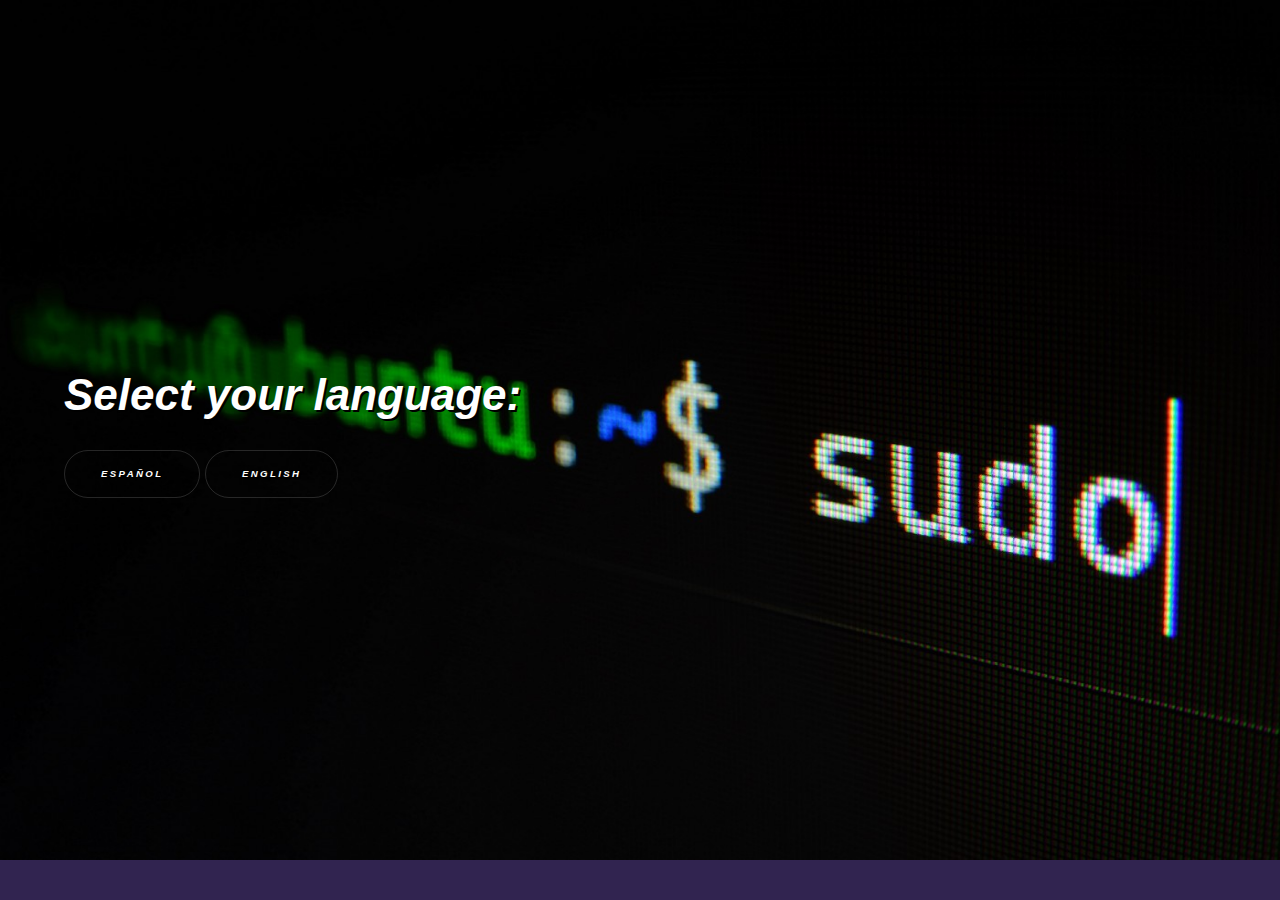
==== commit 79bd6d51: "es terminado" ====
--- a/index-backup.html
+++ b/index-backup.html
@@ -14,19 +14,6 @@
 	</head>
 	<body class="is-preload">
 
-		<!-- Sidebar -->
-			<section id="sidebar">
-				<div class="inner">
-					<nav>
-						<ul>
-							<li><a href="#intro">Welcome</a></li>
-							<li><a href="#one">Who we are</a></li>
-							<li><a href="#two">What we do</a></li>
-							<li><a href="#three">Get in touch</a></li>
-						</ul>
-					</nav>
-				</div>
-			</section>
 
 		<!-- Wrapper -->
 			<div id="wrapper">
@@ -34,167 +21,14 @@
 				<!-- Intro -->
 					<section id="intro" class="wrapper style1 fullscreen fade-up">
 						<div class="inner">
-							<h1>Hyperspace</h1>
-							<p>Just another fine responsive site template designed by <a href="http://html5up.net">HTML5 UP</a><br />
-							and released for free under the <a href="http://html5up.net/license">Creative Commons</a>.</p>
+							<h1>Select your language:</h1>
+							<a href="main-es.html" class="button scrolly">Español</a>
+							<a href="main-en.html" class="button scrolly">English</a>
 							<ul class="actions">
-								<li><a href="#one" class="button scrolly">Learn more</a></li>
 							</ul>
 						</div>
 					</section>
 
-				<!-- One -->
-					<section id="one" class="wrapper style2 spotlights">
-						<section>
-							<a href="#" class="image"><img src="images/pic01.jpg" alt="" data-position="center center" /></a>
-							<div class="content">
-								<div class="inner">
-									<h2>Sed ipsum dolor</h2>
-									<p>Phasellus convallis elit id ullamcorper pulvinar. Duis aliquam turpis mauris, eu ultricies erat malesuada quis. Aliquam dapibus.</p>
-									<ul class="actions">
-										<li><a href="generic.html" class="button">Learn more</a></li>
-									</ul>
-								</div>
-							</div>
-						</section>
-						<section>
-							<a href="#" class="image"><img src="images/pic02.jpg" alt="" data-position="top center" /></a>
-							<div class="content">
-								<div class="inner">
-									<h2>Feugiat consequat</h2>
-									<p>Phasellus convallis elit id ullamcorper pulvinar. Duis aliquam turpis mauris, eu ultricies erat malesuada quis. Aliquam dapibus.</p>
-									<ul class="actions">
-										<li><a href="generic.html" class="button">Learn more</a></li>
-									</ul>
-								</div>
-							</div>
-						</section>
-						<section>
-							<a href="#" class="image"><img src="images/pic03.jpg" alt="" data-position="25% 25%" /></a>
-							<div class="content">
-								<div class="inner">
-									<h2>Ultricies aliquam</h2>
-									<p>Phasellus convallis elit id ullamcorper pulvinar. Duis aliquam turpis mauris, eu ultricies erat malesuada quis. Aliquam dapibus.</p>
-									<ul class="actions">
-										<li><a href="generic.html" class="button">Learn more</a></li>
-									</ul>
-								</div>
-							</div>
-						</section>
-					</section>
-
-				<!-- Two -->
-					<section id="two" class="wrapper style3 fade-up">
-						<div class="inner">
-							<h2>What we do</h2>
-							<p>Phasellus convallis elit id ullamcorper pulvinar. Duis aliquam turpis mauris, eu ultricies erat malesuada quis. Aliquam dapibus, lacus eget hendrerit bibendum, urna est aliquam sem, sit amet imperdiet est velit quis lorem.</p>
-							<div class="features">
-								<section>
-									<span class="icon solid major fa-code"></span>
-									<h3>Lorem ipsum amet</h3>
-									<p>Phasellus convallis elit id ullam corper amet et pulvinar. Duis aliquam turpis mauris, sed ultricies erat dapibus.</p>
-								</section>
-								<section>
-									<span class="icon solid major fa-lock"></span>
-									<h3>Aliquam sed nullam</h3>
-									<p>Phasellus convallis elit id ullam corper amet et pulvinar. Duis aliquam turpis mauris, sed ultricies erat dapibus.</p>
-								</section>
-								<section>
-									<span class="icon solid major fa-cog"></span>
-									<h3>Sed erat ullam corper</h3>
-									<p>Phasellus convallis elit id ullam corper amet et pulvinar. Duis aliquam turpis mauris, sed ultricies erat dapibus.</p>
-								</section>
-								<section>
-									<span class="icon solid major fa-desktop"></span>
-									<h3>Veroeros quis lorem</h3>
-									<p>Phasellus convallis elit id ullam corper amet et pulvinar. Duis aliquam turpis mauris, sed ultricies erat dapibus.</p>
-								</section>
-								<section>
-									<span class="icon solid major fa-link"></span>
-									<h3>Urna quis bibendum</h3>
-									<p>Phasellus convallis elit id ullam corper amet et pulvinar. Duis aliquam turpis mauris, sed ultricies erat dapibus.</p>
-								</section>
-								<section>
-									<span class="icon major fa-gem"></span>
-									<h3>Aliquam urna dapibus</h3>
-									<p>Phasellus convallis elit id ullam corper amet et pulvinar. Duis aliquam turpis mauris, sed ultricies erat dapibus.</p>
-								</section>
-							</div>
-							<ul class="actions">
-								<li><a href="generic.html" class="button">Learn more</a></li>
-							</ul>
-						</div>
-					</section>
-
-				<!-- Three -->
-					<section id="three" class="wrapper style1 fade-up">
-						<div class="inner">
-							<h2>Get in touch</h2>
-							<p>Phasellus convallis elit id ullamcorper pulvinar. Duis aliquam turpis mauris, eu ultricies erat malesuada quis. Aliquam dapibus, lacus eget hendrerit bibendum, urna est aliquam sem, sit amet imperdiet est velit quis lorem.</p>
-							<div class="split style1">
-								<section>
-									<form method="post" action="#">
-										<div class="fields">
-											<div class="field half">
-												<label for="name">Name</label>
-												<input type="text" name="name" id="name" />
-											</div>
-											<div class="field half">
-												<label for="email">Email</label>
-												<input type="text" name="email" id="email" />
-											</div>
-											<div class="field">
-												<label for="message">Message</label>
-												<textarea name="message" id="message" rows="5"></textarea>
-											</div>
-										</div>
-										<ul class="actions">
-											<li><a href="" class="button submit">Send Message</a></li>
-										</ul>
-									</form>
-								</section>
-								<section>
-									<ul class="contact">
-										<li>
-											<h3>Address</h3>
-											<span>12345 Somewhere Road #654<br />
-											Nashville, TN 00000-0000<br />
-											USA</span>
-										</li>
-										<li>
-											<h3>Email</h3>
-											<a href="#">user@untitled.tld</a>
-										</li>
-										<li>
-											<h3>Phone</h3>
-											<span>(000) 000-0000</span>
-										</li>
-										<li>
-											<h3>Social</h3>
-											<ul class="icons">
-												<li><a href="#" class="icon brands fa-twitter"><span class="label">Twitter</span></a></li>
-												<li><a href="#" class="icon brands fa-facebook-f"><span class="label">Facebook</span></a></li>
-												<li><a href="#" class="icon brands fa-github"><span class="label">GitHub</span></a></li>
-												<li><a href="#" class="icon brands fa-instagram"><span class="label">Instagram</span></a></li>
-												<li><a href="#" class="icon brands fa-linkedin-in"><span class="label">LinkedIn</span></a></li>
-											</ul>
-										</li>
-									</ul>
-								</section>
-							</div>
-						</div>
-					</section>
-
-			</div>
-
-		<!-- Footer -->
-			<footer id="footer" class="wrapper style1-alt">
-				<div class="inner">
-					<ul class="menu">
-						<li>&copy; Untitled. All rights reserved.</li><li>Design: <a href="http://html5up.net">HTML5 UP</a></li>
-					</ul>
-				</div>
-			</footer>
 
 		<!-- Scripts -->
 			<script src="assets/js/jquery.min.js"></script>
